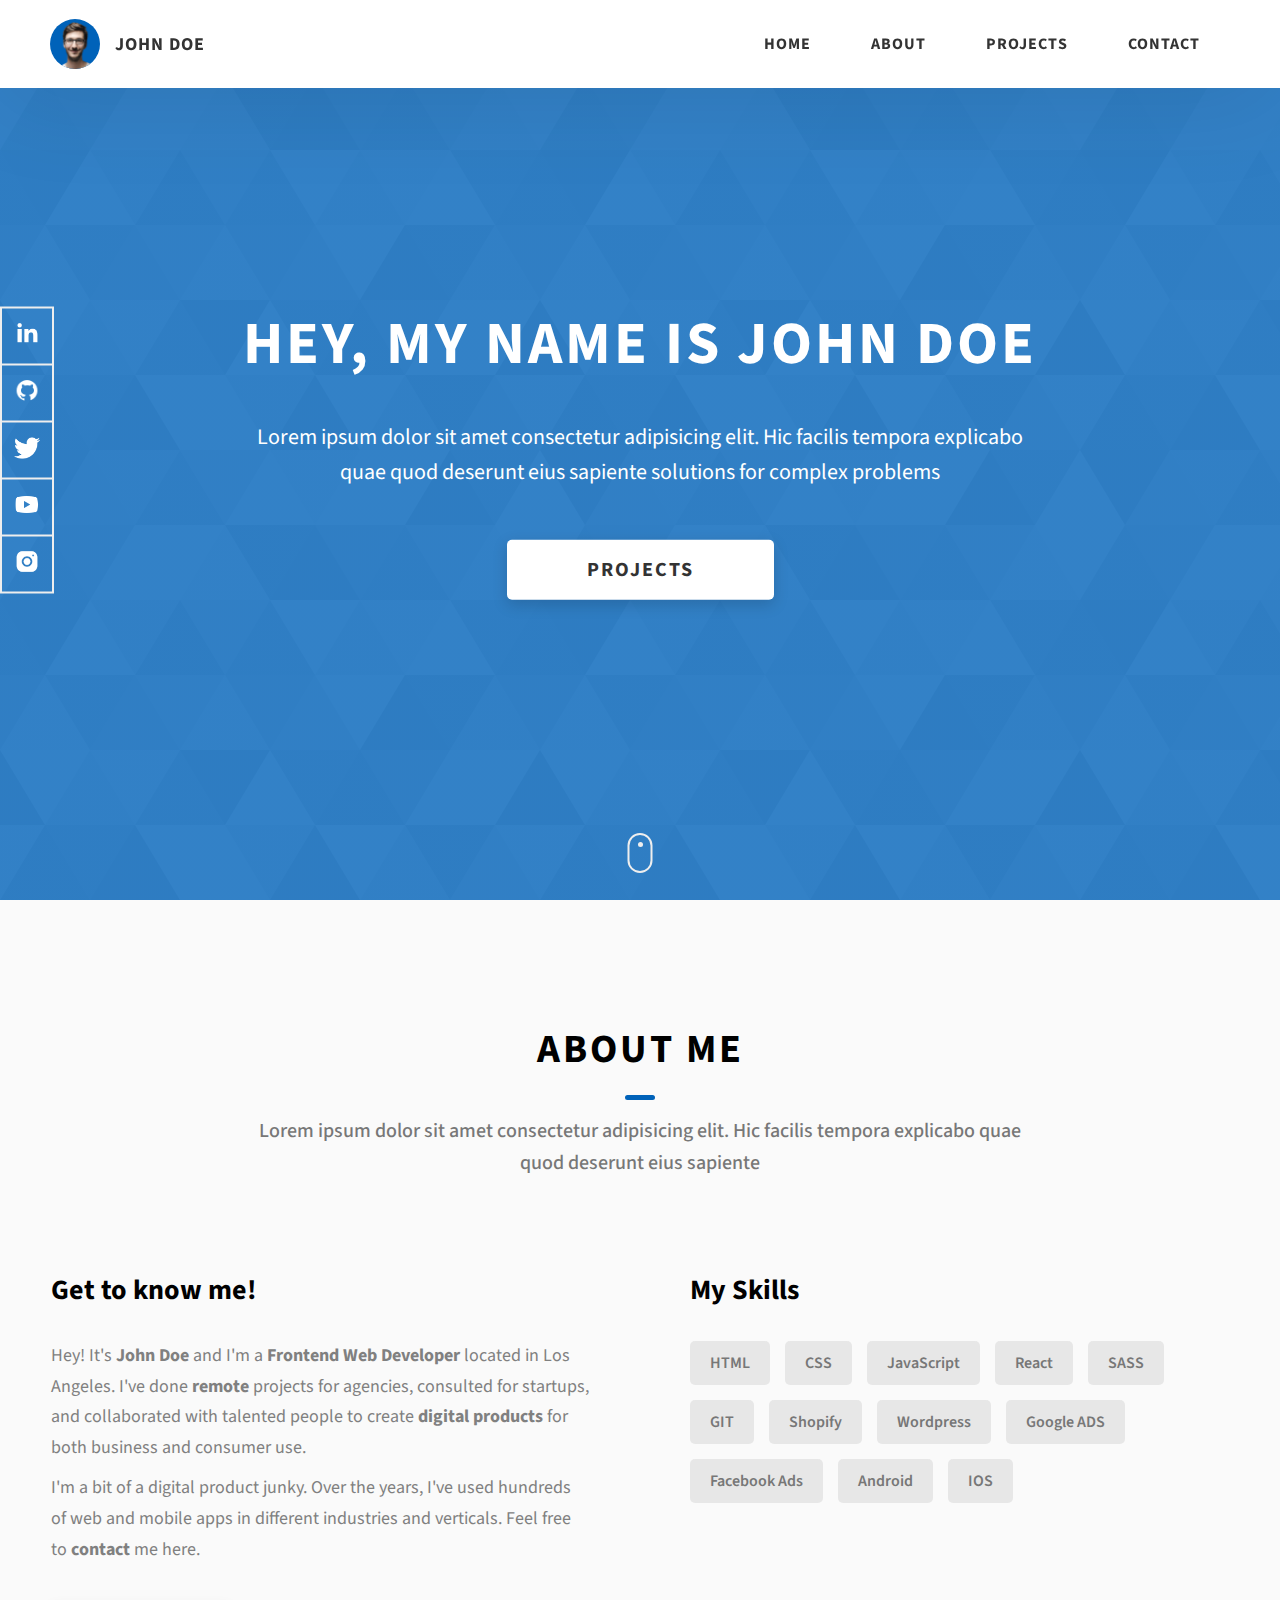
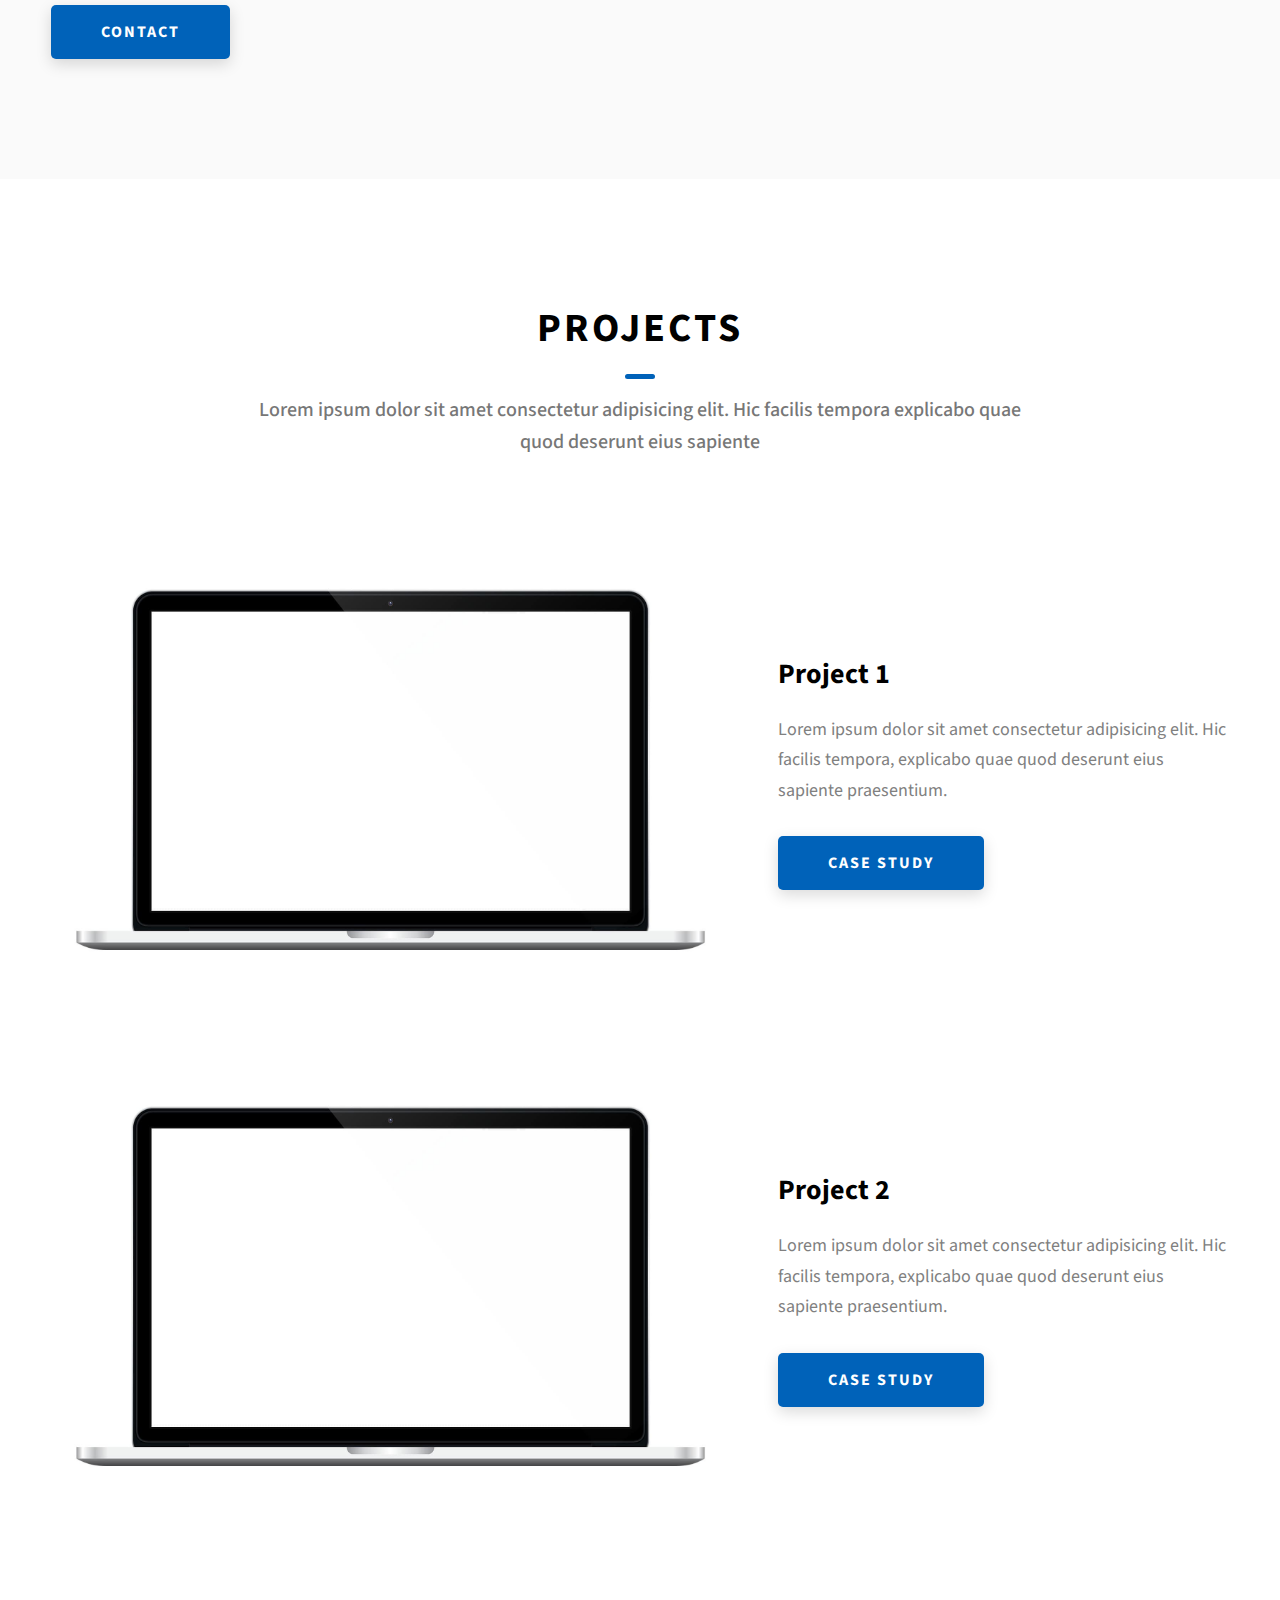
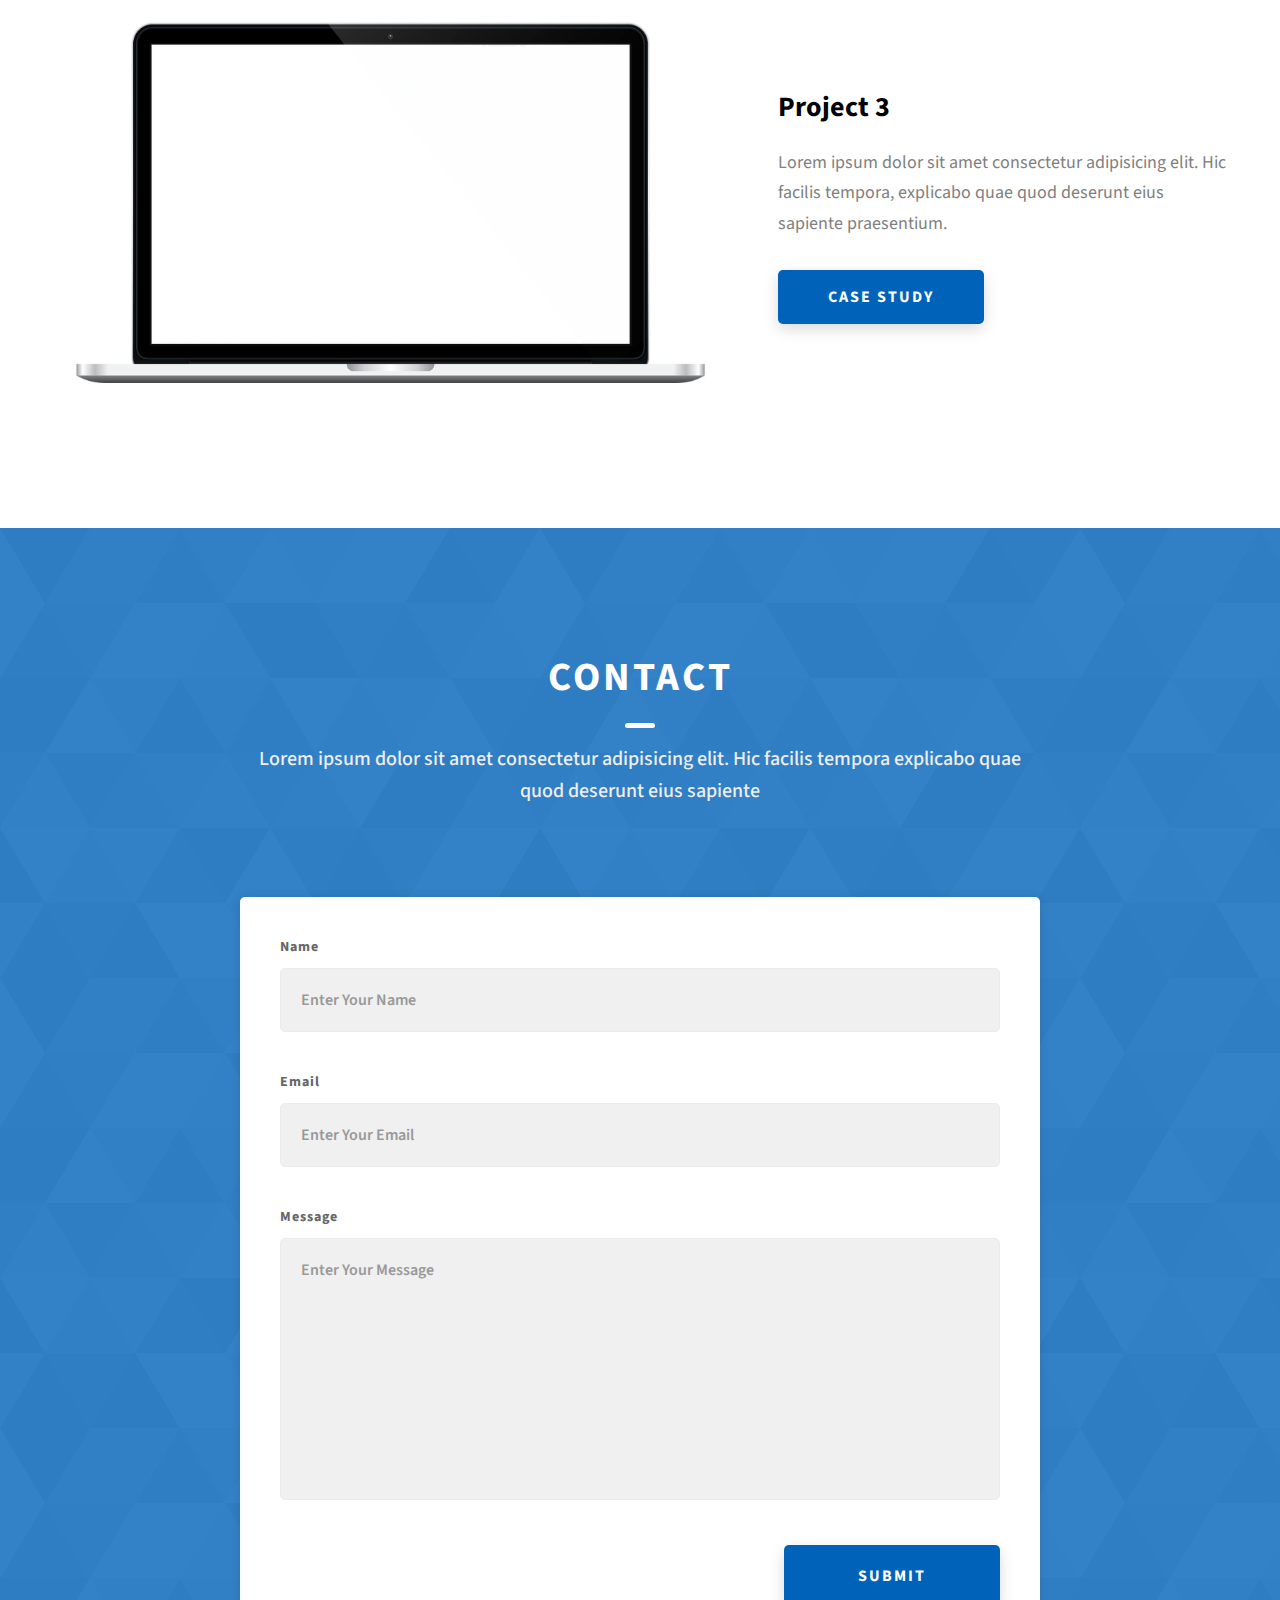
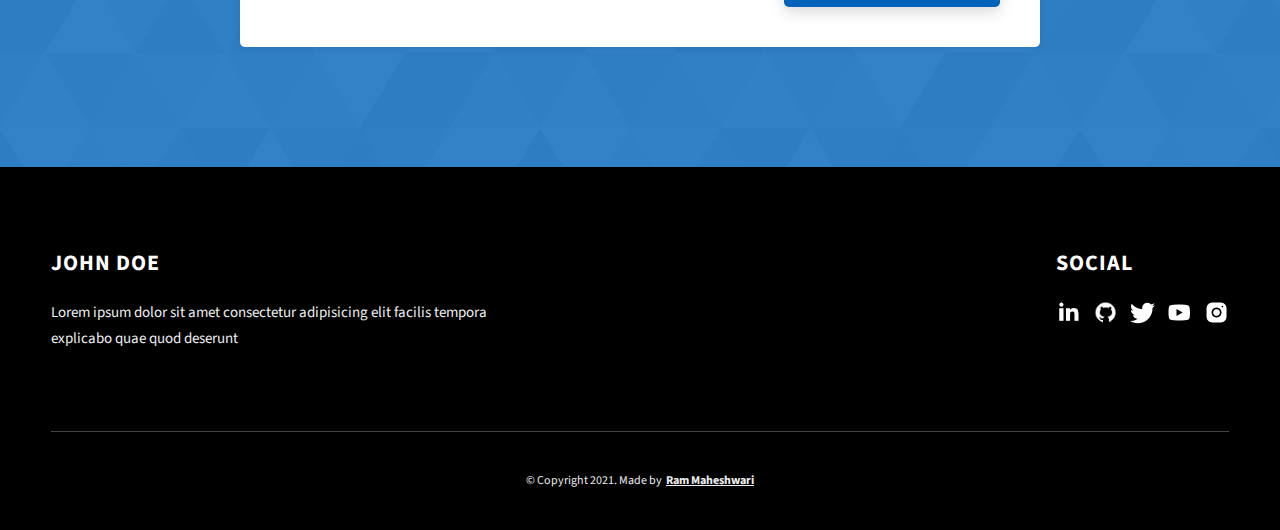
==== index.html @ 6e2fdbe0 "Add files via upload" ====
<!DOCTYPE html>
<html lang="en">
  <head>
    <meta charset="UTF-8" />
    <meta name="viewport" content="width=device-width, initial-scale=1.0" />
    <meta http-equiv="X-UA-Compatible" content="ie=edge" />
    <title>Dopefolio</title>
    <meta name="description" content="Portfolio Template for Developer" />

    <link rel="stylesheet" href="css/style.css" />

    <link rel="preconnect" href="https://fonts.googleapis.com" />
    <link rel="preconnect" href="https://fonts.gstatic.com" crossorigin />
    <link
      href="https://fonts.googleapis.com/css2?family=Source+Sans+Pro:wght@400;600;700;900&display=swap"
      rel="stylesheet"
    />
  </head>
  <body>
    <header class="header">
      <div class="header__content">
        <div class="header__logo-container">
          <div class="header__logo-img-cont">
            <img
              src="./assets/png/john-doe.png"
              alt="Ram Maheshwari Logo Image"
              class="header__logo-img"
            />
          </div>
          <span class="header__logo-sub">John Doe</span>
        </div>
        <div class="header__main">
          <ul class="header__links">
            <li class="header__link-wrapper">
              <a href="./index.html" class="header__link"> Home </a>
            </li>
            <li class="header__link-wrapper">
              <a href="./index.html#about" class="header__link">About </a>
            </li>
            <li class="header__link-wrapper">
              <a href="./index.html#projects" class="header__link">
                Projects
              </a>
            </li>
            <li class="header__link-wrapper">
              <a href="./index.html#contact" class="header__link"> Contact </a>
            </li>
          </ul>
          <div class="header__main-ham-menu-cont">
            <img
              src="./assets/svg/ham-menu.svg"
              alt="hamburger menu"
              class="header__main-ham-menu"
            />
            <img
              src="./assets/svg/ham-menu-close.svg"
              alt="hamburger menu close"
              class="header__main-ham-menu-close d-none"
            />
          </div>
        </div>
      </div>
      <div class="header__sm-menu">
        <div class="header__sm-menu-content">
          <ul class="header__sm-menu-links">
            <li class="header__sm-menu-link">
              <a href="./index.html"> Home </a>
            </li>

            <li class="header__sm-menu-link">
              <a href="./index.html#about"> About </a>
            </li>

            <li class="header__sm-menu-link">
              <a href="./index.html#projects"> Projects </a>
            </li>

            <li class="header__sm-menu-link">
              <a href="./index.html#contact"> Contact </a>
            </li>
          </ul>
        </div>
      </div>
    </header>
    <section class="home-hero">
      <div class="home-hero__content">
        <h1 class="heading-primary">Hey, My name is John Doe</h1>
        <div class="home-hero__info">
          <p class="text-primary">
            Lorem ipsum dolor sit amet consectetur adipisicing elit. Hic facilis
            tempora explicabo quae quod deserunt eius sapiente solutions for
            complex problems
          </p>
        </div>
        <div class="home-hero__cta">
          <a href="./#projects" class="btn btn--bg">Projects</a>
        </div>
      </div>
      <div class="home-hero__socials">
        <div class="home-hero__social">
          <a href="#" class="home-hero__social-icon-link">
            <img
              src="./assets/png/linkedin-ico.png"
              alt="icon"
              class="home-hero__social-icon"
            />
          </a>
        </div>
        <div class="home-hero__social">
          <a href="#" class="home-hero__social-icon-link">
            <img
              src="./assets/png/github-ico.png"
              alt="icon"
              class="home-hero__social-icon"
            />
          </a>
        </div>
        <div class="home-hero__social">
          <a href="#" class="home-hero__social-icon-link">
            <img
              src="./assets/png/twitter-ico.png"
              alt="icon"
              class="home-hero__social-icon"
            />
          </a>
        </div>
        <div class="home-hero__social">
          <a href="#" class="home-hero__social-icon-link">
            <img
              src="./assets/png/yt-ico.png"
              alt="icon"
              class="home-hero__social-icon"
            />
          </a>
        </div>
        <div class="home-hero__social">
          <a
            href="#"
            class="home-hero__social-icon-link home-hero__social-icon-link--bd-none"
          >
            <img
              src="./assets/png/insta-ico.png"
              alt="icon"
              class="home-hero__social-icon"
            />
          </a>
        </div>
      </div>
      <div class="home-hero__mouse-scroll-cont">
        <div class="mouse"></div>
      </div>
    </section>
    <section id="about" class="about sec-pad">
      <div class="main-container">
        <h2 class="heading heading-sec heading-sec__mb-med">
          <span class="heading-sec__main">About Me</span>
          <span class="heading-sec__sub">
            Lorem ipsum dolor sit amet consectetur adipisicing elit. Hic facilis
            tempora explicabo quae quod deserunt eius sapiente
          </span>
        </h2>
        <div class="about__content">
          <div class="about__content-main">
            <h3 class="about__content-title">Get to know me!</h3>
            <div class="about__content-details">
              <p class="about__content-details-para">
                Hey! It's
                <strong>John Doe</strong>
                and I'm a <strong> Frontend Web Developer </strong> located in
                Los Angeles. I've done
                <strong> remote </strong>
                projects for agencies, consulted for startups, and collaborated
                with talented people to create
                <strong>digital products </strong>
                for both business and consumer use.
              </p>
              <p class="about__content-details-para">
                I'm a bit of a digital product junky. Over the years, I've used
                hundreds of web and mobile apps in different industries and
                verticals. Feel free to
                <strong>contact</strong> me here.
              </p>
            </div>
            <a href="./#contact" class="btn btn--med btn--theme dynamicBgClr"
              >Contact</a
            >
          </div>
          <div class="about__content-skills">
            <h3 class="about__content-title">My Skills</h3>
            <div class="skills">
              <div class="skills__skill">HTML</div>
              <div class="skills__skill">CSS</div>
              <div class="skills__skill">JavaScript</div>
              <div class="skills__skill">React</div>
              <div class="skills__skill">SASS</div>
              <div class="skills__skill">GIT</div>
              <div class="skills__skill">Shopify</div>
              <div class="skills__skill">Wordpress</div>
              <div class="skills__skill">Google ADS</div>
              <div class="skills__skill">Facebook Ads</div>
              <div class="skills__skill">Android</div>
              <div class="skills__skill">IOS</div>
            </div>
          </div>
        </div>
      </div>
    </section>
    <section id="projects" class="projects sec-pad">
      <div class="main-container">
        <h2 class="heading heading-sec heading-sec__mb-bg">
          <span class="heading-sec__main">Projects</span>
          <span class="heading-sec__sub">
            Lorem ipsum dolor sit amet consectetur adipisicing elit. Hic facilis
            tempora explicabo quae quod deserunt eius sapiente
          </span>
        </h2>

        <div class="projects__content">
          <div class="projects__row">
            <div class="projects__row-img-cont">
              <img
                src="./assets/jpeg/project-mockup-example.jpeg"
                alt="Software Screenshot"
                class="projects__row-img"
                loading="lazy"
              />
            </div>
            <div class="projects__row-content">
              <h3 class="projects__row-content-title">Project 1</h3>
              <p class="projects__row-content-desc">
                Lorem ipsum dolor sit amet consectetur adipisicing elit. Hic
                facilis tempora, explicabo quae quod deserunt eius sapiente
                praesentium.
              </p>
              <a
                href="./project-1.html"
                class="btn btn--med btn--theme dynamicBgClr"
                target="_blank"
                >Case Study</a
              >
            </div>
          </div>
          <div class="projects__row">
            <div class="projects__row-img-cont">
              <img
                src="./assets/jpeg/project-mockup-example.jpeg"
                alt="Software Screenshot"
                class="projects__row-img"
                loading="lazy"
              />
            </div>
            <div class="projects__row-content">
              <h3 class="projects__row-content-title">Project 2</h3>
              <p class="projects__row-content-desc">
                Lorem ipsum dolor sit amet consectetur adipisicing elit. Hic
                facilis tempora, explicabo quae quod deserunt eius sapiente
                praesentium.
              </p>
              <a
                href="./project-2.html"
                class="btn btn--med btn--theme dynamicBgClr"
                target="_blank"
                >Case Study</a
              >
            </div>
          </div>
          <div class="projects__row">
            <div class="projects__row-img-cont">
              <img
                src="./assets/jpeg/project-mockup-example.jpeg"
                alt="Software Screenshot"
                class="projects__row-img"
                loading="lazy"
              />
            </div>
            <div class="projects__row-content">
              <h3 class="projects__row-content-title">Project 3</h3>
              <p class="projects__row-content-desc">
                Lorem ipsum dolor sit amet consectetur adipisicing elit. Hic
                facilis tempora, explicabo quae quod deserunt eius sapiente
                praesentium.
              </p>
              <a
                href="./project-3.html"
                class="btn btn--med btn--theme dynamicBgClr"
                target="_blank"
                >Case Study</a
              >
            </div>
          </div>
        </div>
      </div>
    </section>
    <section id="contact" class="contact sec-pad dynamicBg">
      <div class="main-container">
        <h2 class="heading heading-sec heading-sec__mb-med">
          <span class="heading-sec__main heading-sec__main--lt">Contact</span>
          <span class="heading-sec__sub heading-sec__sub--lt">
            Lorem ipsum dolor sit amet consectetur adipisicing elit. Hic facilis
            tempora explicabo quae quod deserunt eius sapiente
          </span>
        </h2>
        <div class="contact__form-container">
          <form action="#" class="contact__form">
            <div class="contact__form-field">
              <label class="contact__form-label" for="name">Name</label>
              <input
                required
                placeholder="Enter Your Name"
                type="text"
                class="contact__form-input"
                name="name"
                id="name"
              />
            </div>
            <div class="contact__form-field">
              <label class="contact__form-label" for="email">Email</label>
              <input
                required
                placeholder="Enter Your Email"
                type="text"
                class="contact__form-input"
                name="email"
                id="email"
              />
            </div>
            <div class="contact__form-field">
              <label class="contact__form-label" for="message">Message</label>
              <textarea
                required
                cols="30"
                rows="10"
                class="contact__form-input"
                placeholder="Enter Your Message"
                name="message"
                id="message"
              ></textarea>
            </div>
            <button type="submit" class="btn btn--theme contact__btn">
              Submit
            </button>
          </form>
        </div>
      </div>
    </section>
    <footer class="main-footer">
      <div class="main-container">
        <div class="main-footer__upper">
          <div class="main-footer__row main-footer__row-1">
            <h2 class="heading heading-sm main-footer__heading-sm">
              <span>Social</span>
            </h2>
            <div class="main-footer__social-cont">
              <a target="_blank" rel="noreferrer" href="#">
                <img
                  class="main-footer__icon"
                  src="./assets/png/linkedin-ico.png"
                  alt="icon"
                />
              </a>
              <a target="_blank" rel="noreferrer" href="#">
                <img
                  class="main-footer__icon"
                  src="./assets/png/github-ico.png"
                  alt="icon"
                />
              </a>
              <a target="_blank" rel="noreferrer" href="#">
                <img
                  class="main-footer__icon"
                  src="./assets/png/twitter-ico.png"
                  alt="icon"
                />
              </a>
              <a target="_blank" rel="noreferrer" href="#">
                <img
                  class="main-footer__icon"
                  src="./assets/png/yt-ico.png"
                  alt="icon"
                />
              </a>
              <a target="_blank" rel="noreferrer" href="#">
                <img
                  class="main-footer__icon main-footer__icon--mr-none"
                  src="./assets/png/insta-ico.png"
                  alt="icon"
                />
              </a>
            </div>
          </div>
          <div class="main-footer__row main-footer__row-2">
            <h4 class="heading heading-sm text-lt">John Doe</h4>
            <p class="main-footer__short-desc">
              Lorem ipsum dolor sit amet consectetur adipisicing elit facilis
              tempora explicabo quae quod deserunt
            </p>
          </div>
        </div>

        <!-- If you give me some credit or shoutout here by linking to my website, then it will be a big thing for me and will help me a lot :) -->
        <div class="main-footer__lower">
          &copy; Copyright 2021. Made by
          <a rel="noreferrer" target="_blank" href="https://rammaheshwari.com"
            >Ram Maheshwari</a
          >
        </div>
      </div>
    </footer>

    <script src="./index.js"></script>
  </body>
</html>
---- css/style.css ----
/*
0 - 600px:      Phone
600 - 900px:    Tablet portrait
900 - 1200px:   Tablet landscape
[1200 - 1800] is where our normal styles apply
1800px + :      Big desktop
$breakpoint arguement choices:
- phone
- tab-port
- tab-land
- big-desktop

Inside media queries 1em is always 16px i.e 1em = 16px at every screen size only inside media queries
*/
*,
*::after,
*::before {
  margin: 0;
  padding: 0;
  box-sizing: inherit;
  font-family: inherit; }

html {
  font-size: 62.5%;
  scroll-behavior: smooth; }
  @media only screen and (max-width: 75em) {
    html {
      font-size: 59%; } }
  @media only screen and (max-width: 56.25em) {
    html {
      font-size: 56%; } }
  @media only screen and (min-width: 112.5em) {
    html {
      font-size: 65%; } }

body {
  box-sizing: border-box;
  position: relative;
  line-height: 1.5;
  font-family: sans-serif;
  overflow-x: hidden;
  overflow-y: scroll;
  font-family: 'Source Sans Pro', sans-serif; }

a {
  text-decoration: none;
  color: inherit; }

li {
  list-style: none; }

input:focus,
button:focus,
a:focus,
textarea:focus {
  outline: none; }

button {
  border: none;
  cursor: pointer; }

textarea {
  resize: none; }

.heading-primary {
  font-size: 6rem;
  text-transform: uppercase;
  letter-spacing: 3px;
  text-align: center; }
  @media only screen and (max-width: 37.5em) {
    .heading-primary {
      font-size: 4.5rem; } }

.heading-sec__mb-bg {
  margin-bottom: 11rem; }
  @media only screen and (max-width: 56.25em) {
    .heading-sec__mb-bg {
      margin-bottom: 8rem; } }

.heading-sec__mb-med {
  margin-bottom: 9rem; }
  @media only screen and (max-width: 56.25em) {
    .heading-sec__mb-med {
      margin-bottom: 8rem; } }

.heading-sec__main {
  display: block;
  font-size: 4rem;
  text-transform: uppercase;
  letter-spacing: 1px;
  letter-spacing: 3px;
  text-align: center;
  margin-bottom: 3.5rem;
  position: relative; }
  .heading-sec__main--lt {
    color: #fff; }
    .heading-sec__main--lt::after {
      content: '';
      background: #fff !important; }
  .heading-sec__main::after {
    content: '';
    position: absolute;
    top: calc(100% + 1.5rem);
    height: 5px;
    width: 3rem;
    background: #0062b9;
    left: 50%;
    transform: translateX(-50%);
    border-radius: 5px; }
    @media only screen and (max-width: 37.5em) {
      .heading-sec__main::after {
        top: calc(100% + 1.2rem); } }

.heading-sec__sub {
  display: block;
  text-align: center;
  color: #777;
  font-size: 2rem;
  font-weight: 500;
  max-width: 80rem;
  margin: auto;
  line-height: 1.6; }
  @media only screen and (max-width: 37.5em) {
    .heading-sec__sub {
      font-size: 1.8rem; } }
  .heading-sec__sub--lt {
    color: #eee; }

.heading-sm {
  font-size: 2.2rem;
  text-transform: uppercase;
  letter-spacing: 1px; }

.main-container {
  max-width: 120rem;
  margin: auto;
  width: 92%; }

.btn {
  background: #fff;
  color: #333;
  text-transform: uppercase;
  letter-spacing: 2px;
  display: inline-block;
  font-weight: 700;
  border-radius: 5px;
  box-shadow: 0 5px 15px 0 rgba(0, 0, 0, 0.15);
  transition: transform .3s; }
  .btn:hover {
    transform: translateY(-3px); }
  .btn--bg {
    padding: 1.5rem 8rem;
    font-size: 2rem; }
  .btn--med {
    padding: 1.5rem 5rem;
    font-size: 1.6rem; }
  .btn--theme {
    background: #0062b9;
    color: #fff; }
  .btn--theme-inv {
    color: #0062b9;
    background: #fff;
    border: 2px solid #0062b9;
    box-shadow: none;
    padding: calc(1.5rem - 2px) calc(5rem - 2px); }

.sec-pad {
  padding: 12rem 0; }
  @media only screen and (max-width: 56.25em) {
    .sec-pad {
      padding: 8rem 0; } }

.text-primary {
  color: #fff;
  font-size: 2.2rem;
  text-align: center;
  width: 100%;
  line-height: 1.6; }
  @media only screen and (max-width: 37.5em) {
    .text-primary {
      font-size: 2rem; } }

.d-none {
  display: none; }

.home-hero {
  color: #fff;
  background: linear-gradient(to right, rgba(0, 98, 185, 0.8), rgba(0, 98, 185, 0.8)), url(../../assets/svg/common-bg.svg);
  background-position: center;
  height: 100vh;
  min-height: 80rem;
  max-height: 120rem;
  position: relative; }
  @media only screen and (max-width: 37.5em) {
    .home-hero {
      height: unset;
      min-height: unset; } }
  .home-hero__socials {
    position: absolute;
    top: 50%;
    border: 2px solid #eee;
    border-left: 2px solid #eee;
    transform: translateY(-50%); }
    @media only screen and (max-width: 56.25em) {
      .home-hero__socials {
        display: none; } }
  .home-hero__mouse-scroll-cont {
    position: absolute;
    bottom: 3%;
    left: 50%;
    transform: translateX(-50%); }
    @media only screen and (max-width: 37.5em) {
      .home-hero__mouse-scroll-cont {
        display: none; } }
  .home-hero__social {
    width: 5rem; }
  .home-hero__social-icon-link {
    width: 100%;
    display: block;
    padding: 1.2rem;
    border-bottom: 2px solid #eee;
    transition: background .3s; }
    .home-hero__social-icon-link:hover {
      background: rgba(255, 255, 255, 0.1); }
    .home-hero__social-icon-link--bd-none {
      border-bottom: 0; }
  .home-hero__social-icon {
    width: 100%; }
  .home-hero__content {
    position: absolute;
    top: 50%;
    left: 50%;
    transform: translate(-50%, -50%);
    max-width: 90rem;
    width: 92%; }
    @media only screen and (max-width: 37.5em) {
      .home-hero__content {
        padding: 19rem 0 13rem 0;
        margin: auto;
        position: static;
        transform: translate(0, 0); } }
  .home-hero__info {
    margin: 3rem auto 0 auto;
    max-width: 80rem; }
  .home-hero__cta {
    margin-top: 5rem;
    text-align: center; }

.about {
  background: #fafafa; }
  .about__content {
    display: grid;
    grid-template-columns: 1fr 1fr;
    grid-gap: 10rem; }
    @media only screen and (max-width: 56.25em) {
      .about__content {
        grid-template-columns: 1fr;
        grid-gap: 8rem; } }
    .about__content-title {
      font-weight: 700;
      font-size: 2.8rem;
      margin-bottom: 3rem; }
      @media only screen and (max-width: 37.5em) {
        .about__content-title {
          font-size: 2.4rem; } }
    .about__content-details-para {
      font-size: 1.8rem;
      color: grey;
      max-width: 60rem;
      line-height: 1.7;
      margin-bottom: 1rem; }
      .about__content-details-para--hl {
        font-weight: 700;
        margin: 0 3px; }
      .about__content-details-para:last-child {
        margin-bottom: 4rem; }

.projects__row {
  display: grid;
  grid-template-columns: 1.5fr 1fr;
  grid-gap: 5rem;
  margin-bottom: 11rem; }
  @media only screen and (max-width: 56.25em) {
    .projects__row {
      grid-template-columns: 1fr;
      grid-gap: 2rem;
      margin-bottom: 8rem; } }
  @media only screen and (max-width: 56.25em) {
    .projects__row {
      text-align: center; } }
  .projects__row:last-child {
    margin-bottom: 0; }
  .projects__row-img-cont {
    overflow: hidden; }
  .projects__row-img {
    width: 100%;
    display: block;
    object-fit: cover; }
  .projects__row-content {
    padding: 2rem 0;
    display: flex;
    justify-content: center;
    flex-direction: column;
    align-items: flex-start; }
    @media only screen and (max-width: 56.25em) {
      .projects__row-content {
        align-items: center; } }
    .projects__row-content-title {
      font-weight: 700;
      font-size: 2.8rem;
      margin-bottom: 2rem; }
      @media only screen and (max-width: 37.5em) {
        .projects__row-content-title {
          font-size: 2.4rem; } }
    .projects__row-content-desc {
      font-size: 1.8rem;
      color: grey;
      max-width: 60rem;
      line-height: 1.7;
      margin-bottom: 3rem; }
      @media only screen and (max-width: 37.5em) {
        .projects__row-content-desc {
          font-size: 1.7rem; } }

.contact {
  background: linear-gradient(to right, rgba(0, 98, 185, 0.8), rgba(0, 98, 185, 0.8)), url(../../assets/svg/common-bg.svg);
  background-size: cover;
  background-position: center; }
  .contact__form-container {
    box-shadow: 0 0 10px rgba(0, 0, 0, 0.1);
    background: white;
    padding: 4rem;
    margin-top: 6rem;
    max-width: 80rem;
    text-align: right;
    width: 95%;
    border-radius: 5px;
    margin: 5rem auto 0 auto; }
    @media only screen and (max-width: 37.5em) {
      .contact__form-container {
        padding: 3rem; } }
  .contact__form-field {
    margin-bottom: 4rem; }
    @media only screen and (max-width: 37.5em) {
      .contact__form-field {
        margin-bottom: 3rem; } }
  .contact__form-label {
    color: #666;
    font-size: 1.4rem;
    letter-spacing: 1px;
    font-weight: 700;
    margin-bottom: 1rem;
    display: block;
    text-align: left; }
  .contact__form-input {
    color: #333;
    padding: 2rem;
    width: 100%;
    border: 1px solid #ebebeb;
    font-size: 1.6rem;
    letter-spacing: 0px;
    background: #f0f0f0;
    border-radius: 5px;
    font-weight: 600;
    /* Code for Modern Browsers */
    /* Code for WebKit, Blink, Edge */
    /* Code for Internet Explorer 10-11 */
    /* Code for Microsoft Edge */
    /* Code for Mozilla Firefox 4 to 18 */
    /* Code for Mozilla Firefox 19+ */ }
    .contact__form-input::placeholder {
      color: #999;
      font-weight: 600;
      font-size: 1.6rem; }
    .contact__form-input::-webkit-input-placeholder {
      color: #999;
      font-weight: 600;
      font-size: 1.6rem; }
    .contact__form-input:-ms-input-placeholder {
      color: #999;
      font-weight: 600;
      font-size: 1.6rem; }
    .contact__form-input::-ms-input-placeholder {
      color: #999;
      font-weight: 600;
      font-size: 1.6rem; }
    .contact__form-input:-moz-placeholder {
      opacity: 1;
      color: #999;
      font-weight: 600;
      font-size: 1.6rem; }
    .contact__form-input::-moz-placeholder {
      opacity: 1;
      color: #999;
      font-weight: 600;
      font-size: 1.6rem; }
  .contact__btn {
    width: 30%;
    padding: 2rem 4rem;
    font-size: 1.6rem; }
    @media only screen and (max-width: 37.5em) {
      .contact__btn {
        width: 100%; } }

.project-cs-hero {
  color: #fff;
  background: linear-gradient(to right, rgba(0, 98, 185, 0.8), rgba(0, 98, 185, 0.8)), url(../../assets/svg/common-bg.svg);
  background-size: cover;
  background-position: center;
  position: relative; }
  @media only screen and (max-width: 37.5em) {
    .project-cs-hero {
      height: unset;
      min-height: unset; } }
  .project-cs-hero__content {
    padding: 25rem 0 17rem 0;
    max-width: 90rem;
    width: 92%;
    margin: auto; }
    @media only screen and (max-width: 37.5em) {
      .project-cs-hero__content {
        padding: 19rem 0 13rem 0;
        margin: auto;
        position: static;
        transform: translate(0, 0); } }
  .project-cs-hero__info {
    margin: 3rem auto 0 auto;
    max-width: 80rem; }
  .project-cs-hero__cta {
    margin-top: 5rem;
    text-align: center; }

.project-details__content {
  padding: 8rem 0;
  max-width: 90rem;
  margin: auto; }
  .project-details__content-title {
    font-weight: 700;
    font-size: 2.8rem;
    margin-bottom: 3rem; }
    @media only screen and (max-width: 37.5em) {
      .project-details__content-title {
        font-size: 2.4rem; } }

.project-details__showcase-img-cont {
  width: 100%;
  margin-bottom: 6rem; }

.project-details__showcase-img {
  width: 100%; }

.project-details__content-main {
  width: 100%;
  max-width: 70rem;
  margin: auto; }

.project-details__desc {
  margin: 0 0 7rem 0; }
  .project-details__desc-para {
    font-size: 1.8rem;
    line-height: 1.7;
    color: grey;
    margin-bottom: 2rem; }

.project-details__tools-used {
  margin: 0 0 7rem 0; }
  .project-details__tools-used-list {
    display: flex;
    flex-wrap: wrap; }
  .project-details__tools-used-item {
    padding: 1rem 2rem;
    margin-bottom: 1.5rem;
    margin-right: 1.5rem;
    font-size: 1.6rem;
    background: rgba(153, 153, 153, 0.2);
    border-radius: 5px;
    font-weight: 600;
    color: #777; }

.project-details__links {
  margin: 0 0; }
  .project-details__links-btn {
    margin-right: 2rem; }
    @media only screen and (max-width: 37.5em) {
      .project-details__links-btn {
        margin-right: 0;
        width: 70%;
        margin-bottom: 2rem;
        text-align: center; } }
    .project-details__links-btn:last-child {
      margin: 0; }
      @media only screen and (max-width: 37.5em) {
        .project-details__links-btn:last-child {
          margin: 0; } }

.header {
  position: fixed;
  width: 100%;
  z-index: 1000;
  background: #000;
  background: #fff;
  box-shadow: 0 10px 100px rgba(0, 0, 0, 0.1); }
  .header__content {
    display: flex;
    align-items: center;
    justify-content: space-between;
    padding: 1rem 5rem; }
    @media only screen and (max-width: 56.25em) {
      .header__content {
        padding: 0 2rem; } }
  .header__logo-container {
    display: flex;
    align-items: center;
    cursor: pointer;
    color: #333;
    transition: color .3s; }
    .header__logo-container:hover {
      color: #0062b9; }
  .header__logo-img-cont {
    width: 5rem;
    height: 5rem;
    border-radius: 50px;
    overflow: hidden;
    margin-right: 1.5rem;
    background: #0062b9; }
    @media only screen and (max-width: 56.25em) {
      .header__logo-img-cont {
        width: 4.5rem;
        height: 4.5rem;
        margin-right: 1.2rem; } }
  .header__logo-img {
    width: 100%;
    height: 100%;
    object-fit: cover;
    object-position: center;
    display: block; }
  .header__logo-sub {
    font-size: 1.8rem;
    text-transform: uppercase;
    font-weight: 700;
    letter-spacing: 1px; }
  .header__links {
    display: flex; }
    @media only screen and (max-width: 37.5em) {
      .header__links {
        display: none; } }
  .header__link {
    padding: 2.2rem 3rem;
    display: inline-block;
    font-size: 1.6rem;
    color: #333;
    text-transform: uppercase;
    letter-spacing: 1px;
    font-weight: 700;
    transition: color .3s; }
    .header__link:hover {
      color: #0062b9; }
    @media only screen and (max-width: 56.25em) {
      .header__link {
        padding: 3rem 1.8rem;
        font-size: 1.5rem; } }
  .header__main-ham-menu-cont {
    display: none;
    width: 3rem;
    padding: 2.2rem 0; }
    @media only screen and (max-width: 37.5em) {
      .header__main-ham-menu-cont {
        display: block; } }
  .header__main-ham-menu {
    width: 100%; }
  .header__main-ham-menu-close {
    width: 100%; }
  .header__sm-menu {
    background: #fff;
    position: absolute;
    width: 100%;
    top: 100%;
    visibility: hidden;
    opacity: 0;
    transition: all .3s;
    box-shadow: 0px 5px 5px 0px rgba(0, 0, 0, 0.1);
    -webkit-box-shadow: 0px 5px 5px 0px rgba(0, 0, 0, 0.1);
    -moz-box-shadow: 0px 5px 5px 0px rgba(0, 0, 0, 0.1); }
    .header__sm-menu--active {
      visibility: hidden;
      opacity: 0; }
      @media only screen and (max-width: 37.5em) {
        .header__sm-menu--active {
          visibility: visible;
          opacity: 1; } }
  .header__sm-menu-link a {
    display: block;
    text-decoration: none;
    padding: 2.5rem 3rem;
    font-size: 1.6rem;
    color: #333;
    text-align: right;
    border-bottom: 1px solid #eee;
    font-weight: 700;
    text-transform: uppercase;
    letter-spacing: 2px;
    transition: color .3s; }
    .header__sm-menu-link a:hover {
      color: #0062b9; }
  .header__sm-menu-link:first-child a {
    border-top: 1px solid #eee; }
  .header__sm-menu-link-last {
    border-bottom: 0; }

.main-footer {
  background: #000;
  color: #fff; }
  .main-footer__upper {
    display: flex;
    justify-content: space-between;
    padding: 8rem 0; }
    @media only screen and (max-width: 56.25em) {
      .main-footer__upper {
        padding: 6rem 0; } }
    @media only screen and (max-width: 37.5em) {
      .main-footer__upper {
        display: block; } }
  .main-footer__row-1 {
    order: 2; }
    @media only screen and (max-width: 56.25em) {
      .main-footer__row-1 {
        margin-bottom: 5rem; } }
  .main-footer__row-2 {
    width: 40%;
    order: 1;
    max-width: 50rem; }
    @media only screen and (max-width: 56.25em) {
      .main-footer__row-2 {
        width: 100%; } }
  .main-footer__short-desc {
    margin-top: 2rem;
    color: #eee;
    font-size: 1.5rem;
    line-height: 1.7; }
  .main-footer__social-cont {
    margin-top: 2rem; }
  .main-footer__icon {
    margin-right: 1rem;
    width: 2.5rem; }
    .main-footer__icon--mr-none {
      margin-right: 0; }
  .main-footer__lower {
    padding: 4rem 0;
    border-top: 1px solid #444;
    color: #eee;
    font-size: 1.2rem;
    text-align: left;
    text-align: center; }
    .main-footer__lower a {
      text-decoration: underline;
      font-weight: bold;
      margin-left: 2px; }
    @media only screen and (max-width: 56.25em) {
      .main-footer__lower {
        padding: 3.5rem 0; } }

.skills {
  display: flex;
  flex-wrap: wrap; }
  .skills__skill {
    padding: 1rem 2rem;
    margin-bottom: 1.5rem;
    margin-right: 1.5rem;
    font-size: 1.6rem;
    background: rgba(153, 153, 153, 0.2);
    border-radius: 5px;
    font-weight: 600;
    color: #777; }

.mouse {
  width: 25px;
  height: 40px;
  border: 2px solid #eee;
  border-radius: 60px;
  position: relative;
  overflow: hidden; }
  .mouse::before {
    content: '';
    width: 5px;
    height: 5px;
    position: absolute;
    top: 7px;
    left: 50%;
    transform: translateX(-50%);
    background-color: #eee;
    border-radius: 50%;
    opacity: 1;
    animation: wheel 1.3s infinite;
    -webkit-animation: wheel 1.3s infinite; }

@keyframes wheel {
  to {
    opacity: 0;
    top: 27px; } }

@-webkit-keyframes wheel {
  to {
    opacity: 0;
    top: 27px; } }
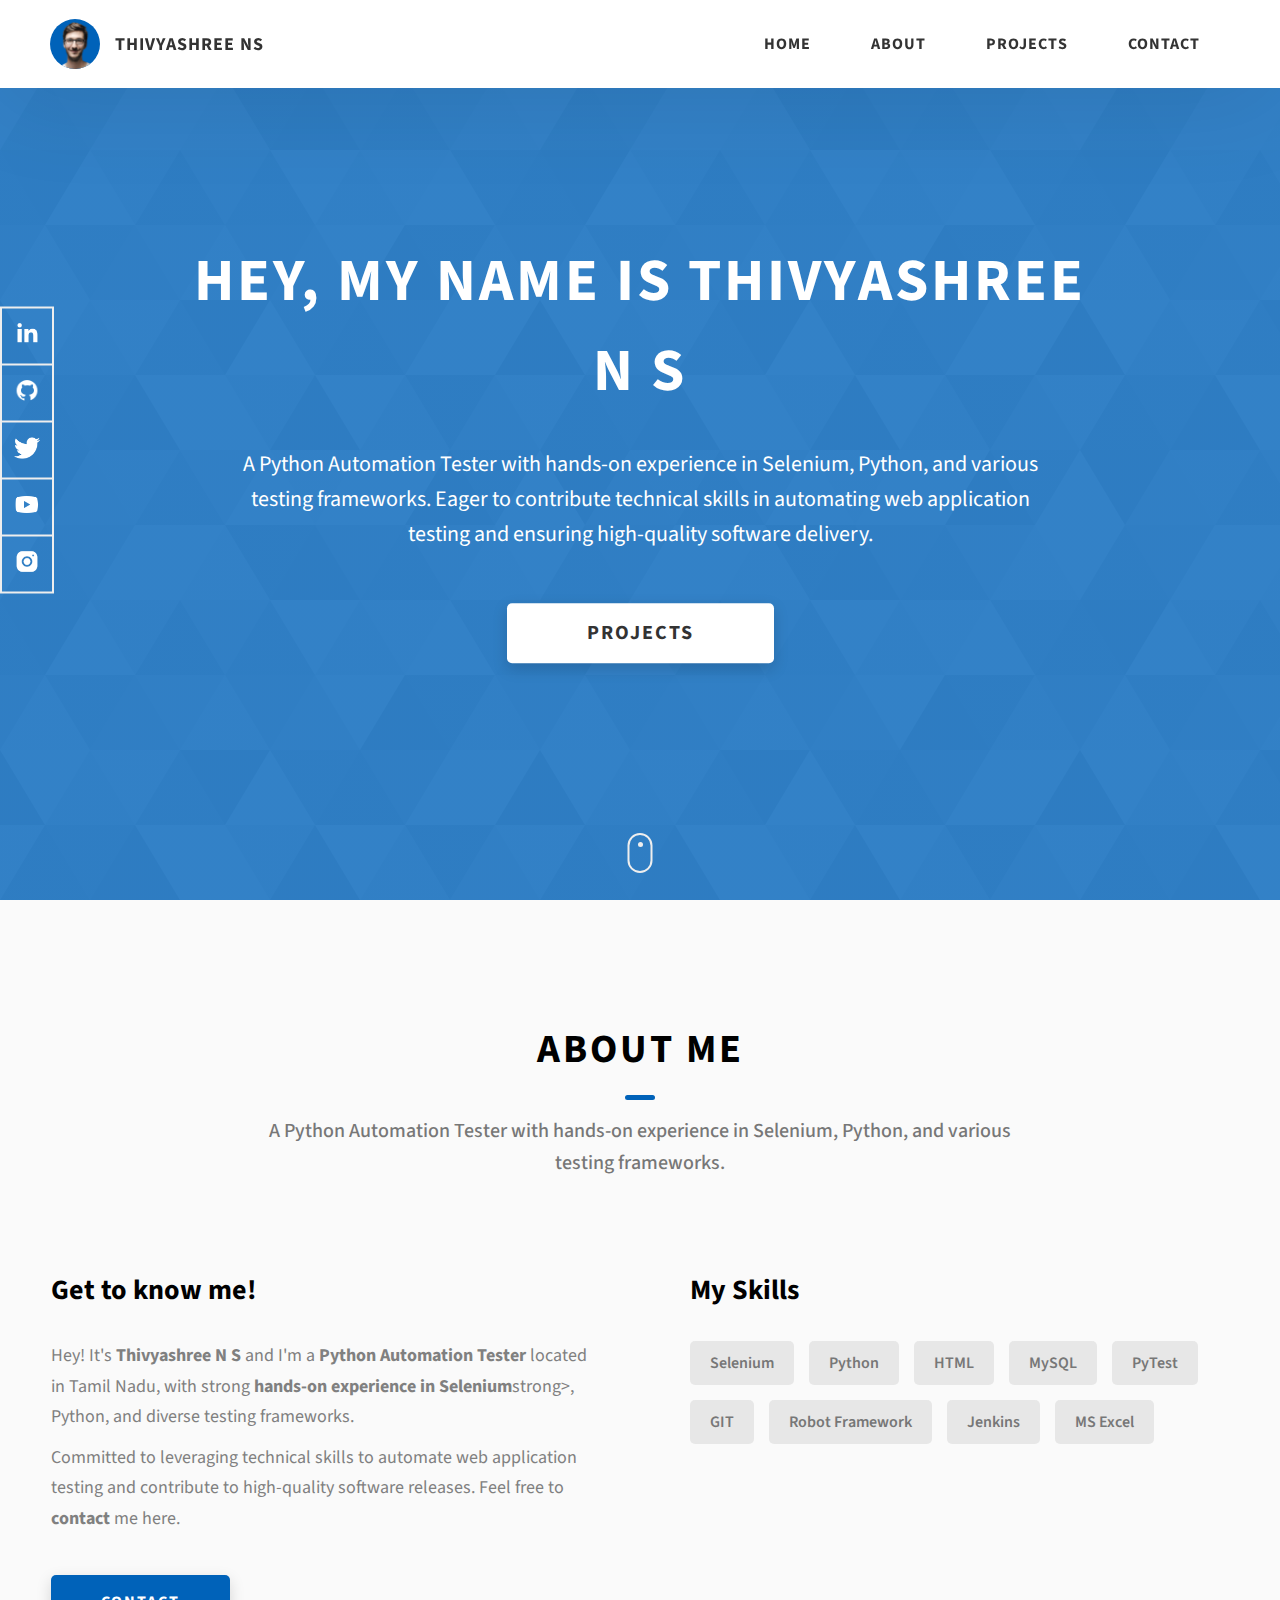
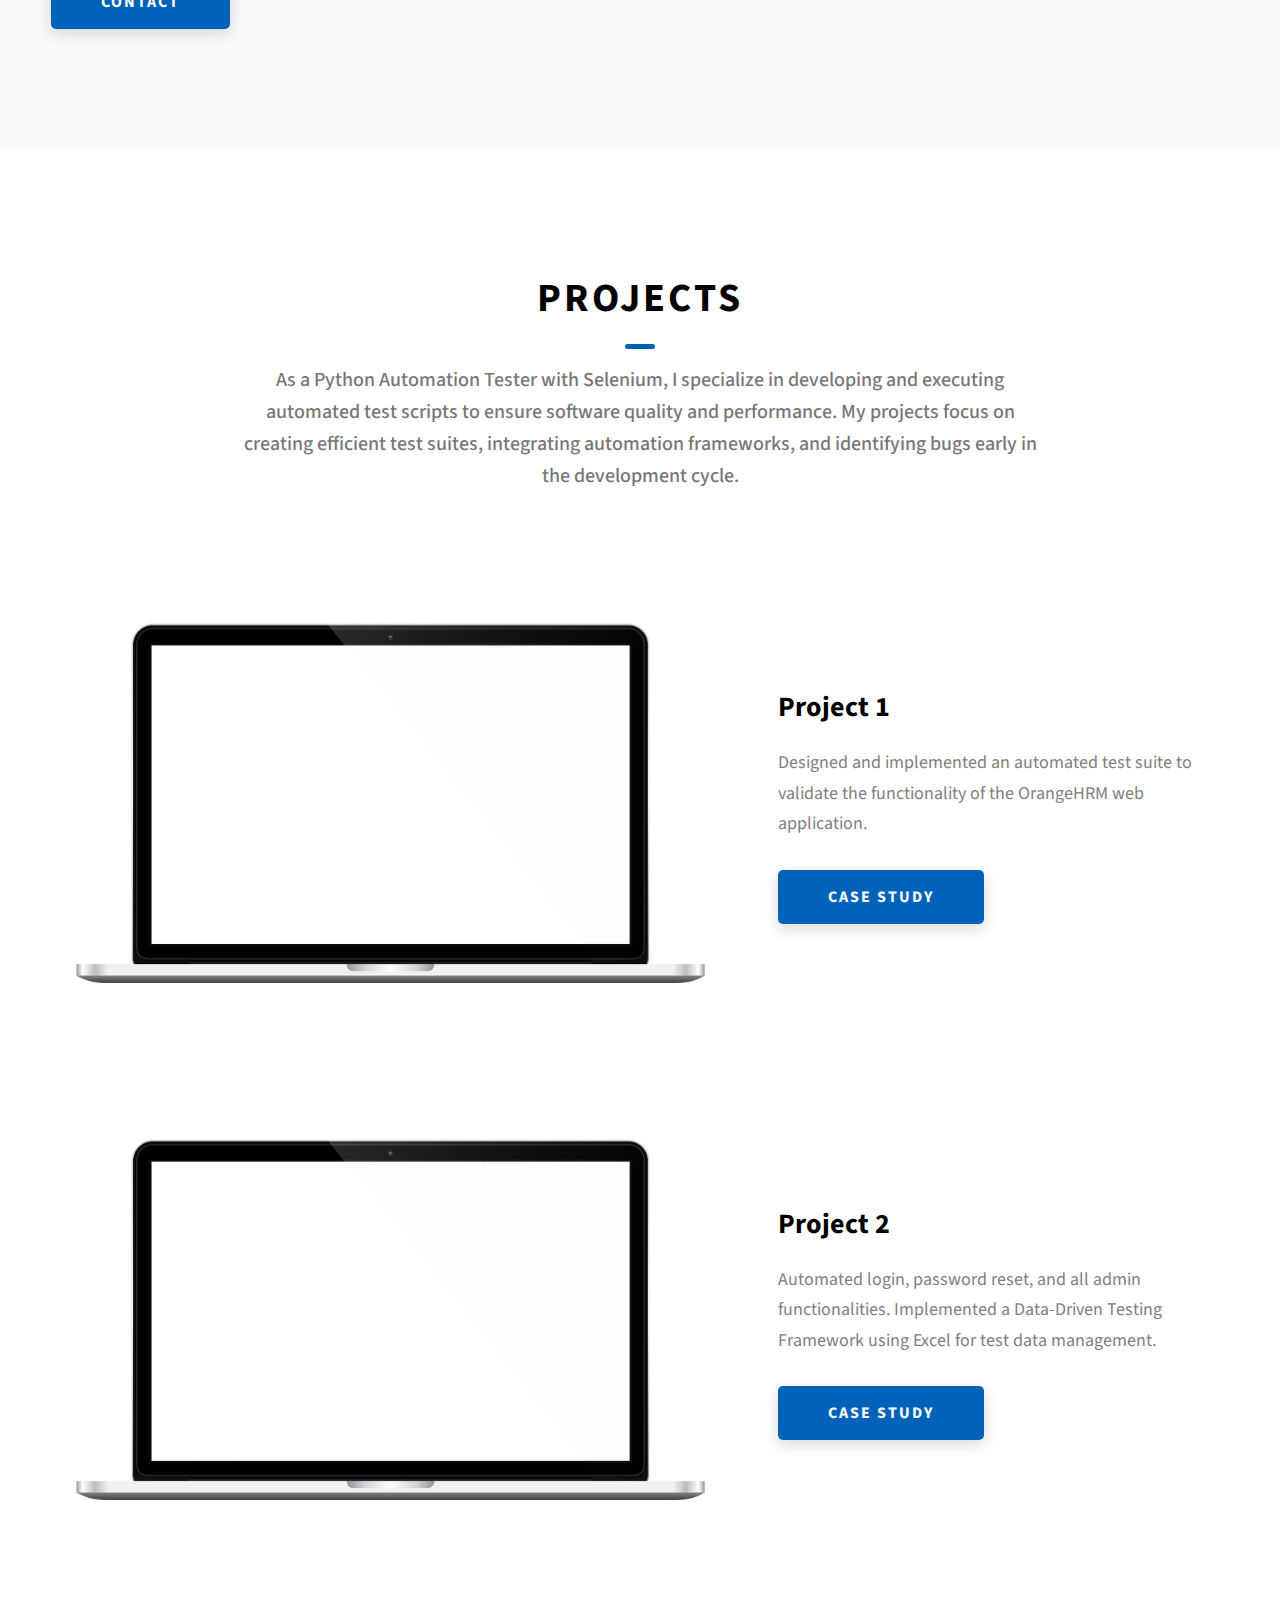
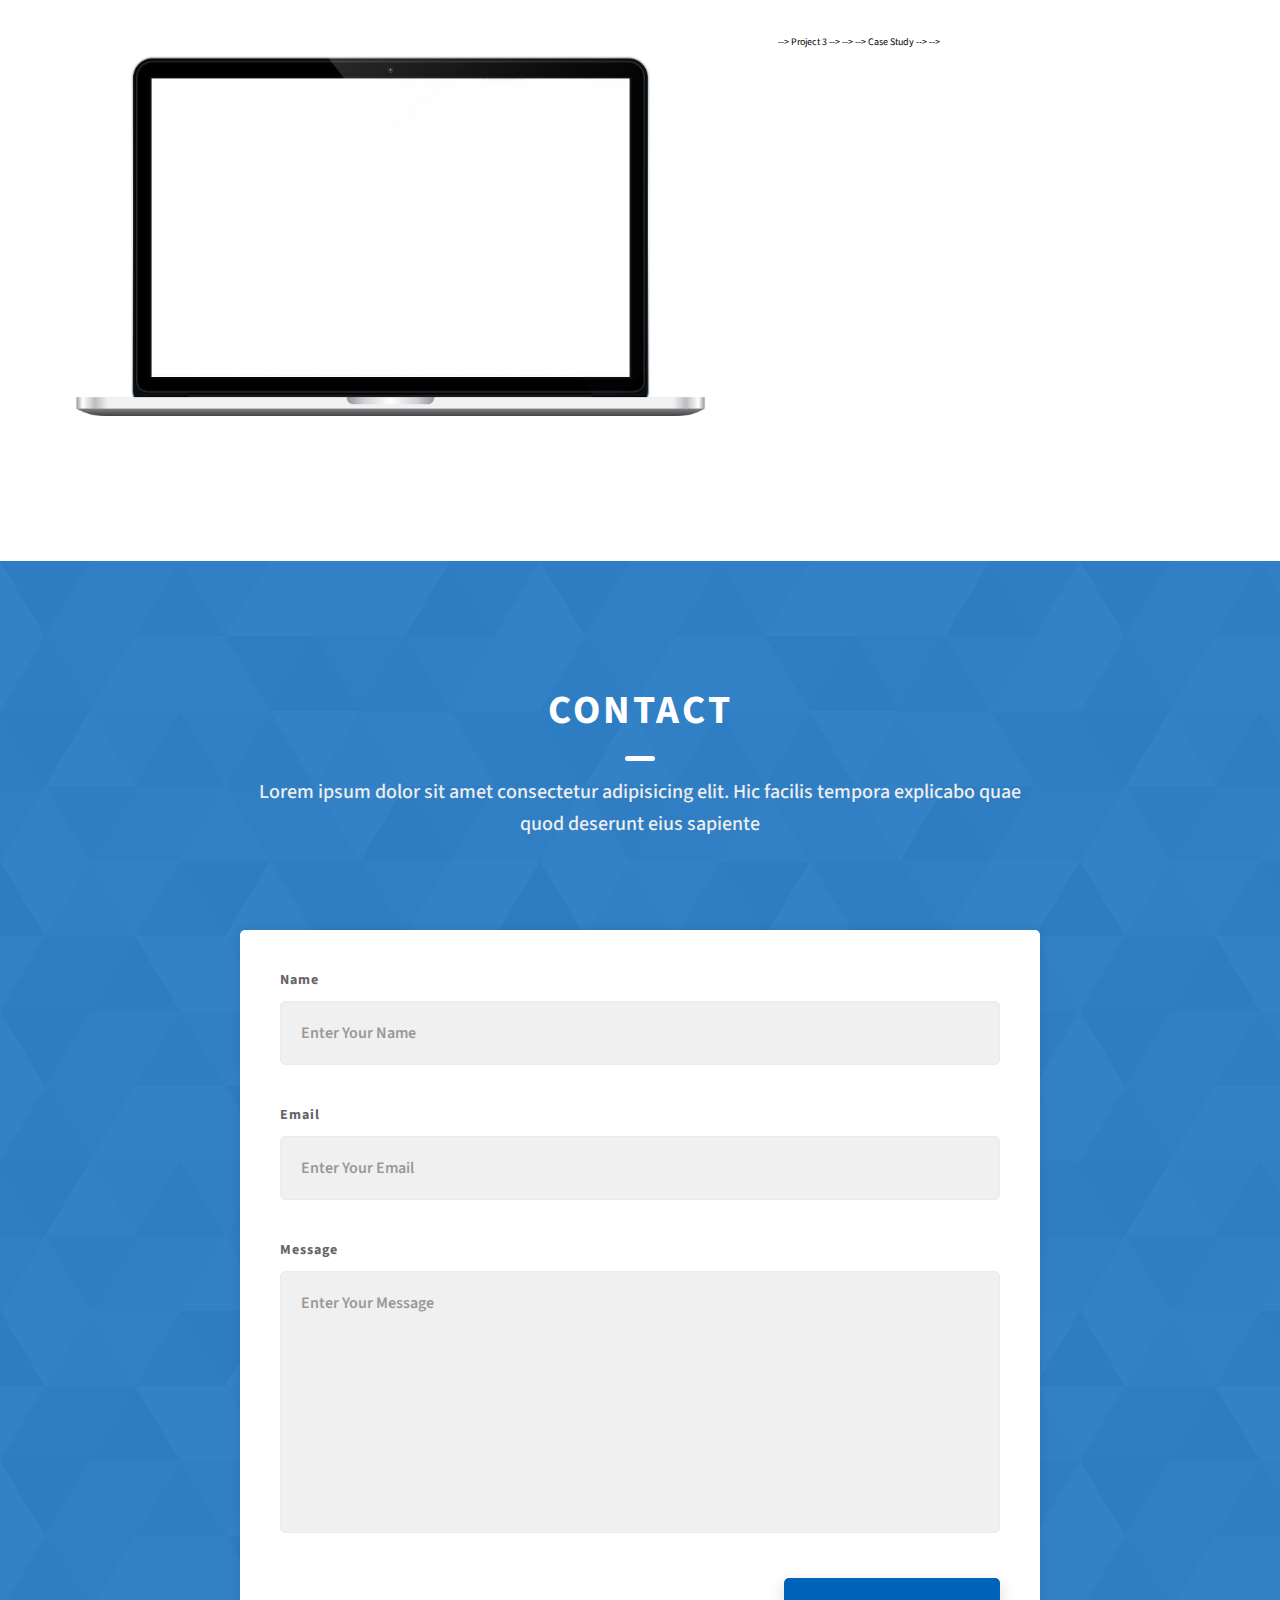
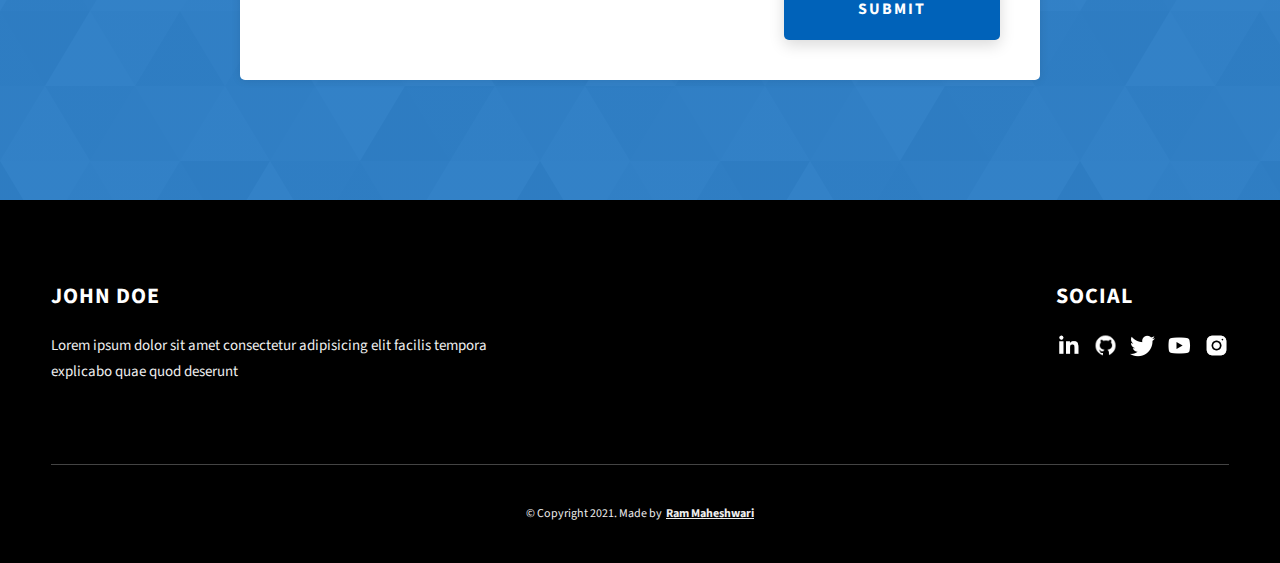
==== commit d0256fe5: "Update index.html" ====
--- a/index.html
+++ b/index.html
@@ -4,8 +4,8 @@
     <meta charset="UTF-8" />
     <meta name="viewport" content="width=device-width, initial-scale=1.0" />
     <meta http-equiv="X-UA-Compatible" content="ie=edge" />
-    <title>Dopefolio</title>
-    <meta name="description" content="Portfolio Template for Developer" />
+    <title>Portfolio</title>
+    <meta name="description" content="ThivyashreeNS Portfolio" />
 
     <link rel="stylesheet" href="css/style.css" />
 
@@ -27,7 +27,7 @@
               class="header__logo-img"
             />
           </div>
-          <span class="header__logo-sub">John Doe</span>
+          <span class="header__logo-sub">Thivyashree NS</span>
         </div>
         <div class="header__main">
           <ul class="header__links">
@@ -84,12 +84,12 @@
     </header>
     <section class="home-hero">
       <div class="home-hero__content">
-        <h1 class="heading-primary">Hey, My name is John Doe</h1>
+        <h1 class="heading-primary">Hey, My name is Thivyashree N S</h1>
         <div class="home-hero__info">
           <p class="text-primary">
-            Lorem ipsum dolor sit amet consectetur adipisicing elit. Hic facilis
-            tempora explicabo quae quod deserunt eius sapiente solutions for
-            complex problems
+            A Python Automation Tester with
+hands-on experience in Selenium, Python, and various testing
+frameworks. Eager to contribute technical skills in automating web application testing and ensuring high-quality software delivery.
           </p>
         </div>
         <div class="home-hero__cta">
@@ -155,8 +155,9 @@
         <h2 class="heading heading-sec heading-sec__mb-med">
           <span class="heading-sec__main">About Me</span>
           <span class="heading-sec__sub">
-            Lorem ipsum dolor sit amet consectetur adipisicing elit. Hic facilis
-            tempora explicabo quae quod deserunt eius sapiente
+            A Python Automation Tester with
+hands-on experience in Selenium, Python, and various testing
+frameworks.
           </span>
         </h2>
         <div class="about__content">
@@ -165,19 +166,16 @@
             <div class="about__content-details">
               <p class="about__content-details-para">
                 Hey! It's
-                <strong>John Doe</strong>
-                and I'm a <strong> Frontend Web Developer </strong> located in
-                Los Angeles. I've done
-                <strong> remote </strong>
-                projects for agencies, consulted for startups, and collaborated
-                with talented people to create
-                <strong>digital products </strong>
-                for both business and consumer use.
+                <strong>Thivyashree N S</strong>
+                and I'm a <strong> Python Automation Tester </strong> located in
+                Tamil Nadu, with
+strong <strong> hands-on experience in Selenium</strong>strong>, Python, and diverse
+testing frameworks. 
               </p>
               <p class="about__content-details-para">
-                I'm a bit of a digital product junky. Over the years, I've used
-                hundreds of web and mobile apps in different industries and
-                verticals. Feel free to
+                Committed to leveraging technical skills to
+automate web application testing and contribute to high-quality
+software releases. Feel free to
                 <strong>contact</strong> me here.
               </p>
             </div>
@@ -188,18 +186,15 @@
           <div class="about__content-skills">
             <h3 class="about__content-title">My Skills</h3>
             <div class="skills">
+              <div class="skills__skill">Selenium</div>
+              <div class="skills__skill">Python</div>
               <div class="skills__skill">HTML</div>
-              <div class="skills__skill">CSS</div>
-              <div class="skills__skill">JavaScript</div>
-              <div class="skills__skill">React</div>
-              <div class="skills__skill">SASS</div>
+              <div class="skills__skill">MySQL</div>
+              <div class="skills__skill">PyTest</div>
               <div class="skills__skill">GIT</div>
-              <div class="skills__skill">Shopify</div>
-              <div class="skills__skill">Wordpress</div>
-              <div class="skills__skill">Google ADS</div>
-              <div class="skills__skill">Facebook Ads</div>
-              <div class="skills__skill">Android</div>
-              <div class="skills__skill">IOS</div>
+              <div class="skills__skill">Robot Framework</div>
+              <div class="skills__skill">Jenkins</div>
+              <div class="skills__skill"> MS Excel</div>
             </div>
           </div>
         </div>
@@ -210,8 +205,7 @@
         <h2 class="heading heading-sec heading-sec__mb-bg">
           <span class="heading-sec__main">Projects</span>
           <span class="heading-sec__sub">
-            Lorem ipsum dolor sit amet consectetur adipisicing elit. Hic facilis
-            tempora explicabo quae quod deserunt eius sapiente
+            As a Python Automation Tester with Selenium, I specialize in developing and executing automated test scripts to ensure software quality and performance. My projects focus on creating efficient test suites, integrating automation frameworks, and identifying bugs early in the development cycle. 
           </span>
         </h2>
 
@@ -228,12 +222,11 @@
             <div class="projects__row-content">
               <h3 class="projects__row-content-title">Project 1</h3>
               <p class="projects__row-content-desc">
-                Lorem ipsum dolor sit amet consectetur adipisicing elit. Hic
-                facilis tempora, explicabo quae quod deserunt eius sapiente
-                praesentium.
+               Designed and implemented an automated test suite to
+validate the functionality of the OrangeHRM web application.
               </p>
               <a
-                href="./project-1.html"
+                href="https://github.com/ThivyashreeNS/AT-Project-1.git"
                 class="btn btn--med btn--theme dynamicBgClr"
                 target="_blank"
                 >Case Study</a
@@ -252,12 +245,10 @@
             <div class="projects__row-content">
               <h3 class="projects__row-content-title">Project 2</h3>
               <p class="projects__row-content-desc">
-                Lorem ipsum dolor sit amet consectetur adipisicing elit. Hic
-                facilis tempora, explicabo quae quod deserunt eius sapiente
-                praesentium.
+                Automated login, password reset, and all admin functionalities. Implemented a Data-Driven Testing Framework using Excel for test data management.
               </p>
               <a
-                href="./project-2.html"
+                href="https://github.com/ThivyashreeNS/AT-Project-2.git"
                 class="btn btn--med btn--theme dynamicBgClr"
                 target="_blank"
                 >Case Study</a
@@ -273,20 +264,20 @@
                 loading="lazy"
               />
             </div>
-            <div class="projects__row-content">
-              <h3 class="projects__row-content-title">Project 3</h3>
-              <p class="projects__row-content-desc">
-                Lorem ipsum dolor sit amet consectetur adipisicing elit. Hic
-                facilis tempora, explicabo quae quod deserunt eius sapiente
-                praesentium.
-              </p>
-              <a
-                href="./project-3.html"
-                class="btn btn--med btn--theme dynamicBgClr"
-                target="_blank"
-                >Case Study</a
-              >
-            </div>
+           <! -- <div class="projects__row-content"> -->
+             <! -- <h3 class="projects__row-content-title">Project 3</h3> -->
+             <! -- <p class="projects__row-content-desc"> -->
+              <! --  Lorem ipsum dolor sit amet consectetur adipisicing elit. Hic -->
+               <! -- facilis tempora, explicabo quae quod deserunt eius sapiente -->
+              <! --  praesentium.-->
+             <! -- </p> -->
+           <! --   <a -->
+              <! --  href="./project-3.html" -->
+              <! --  class="btn btn--med btn--theme dynamicBgClr" -->
+              <! --  target="_blank" -->
+              <! --  >Case Study</a -->
+           <! --   > -->
+           <! -- </div> -->
           </div>
         </div>
       </div>
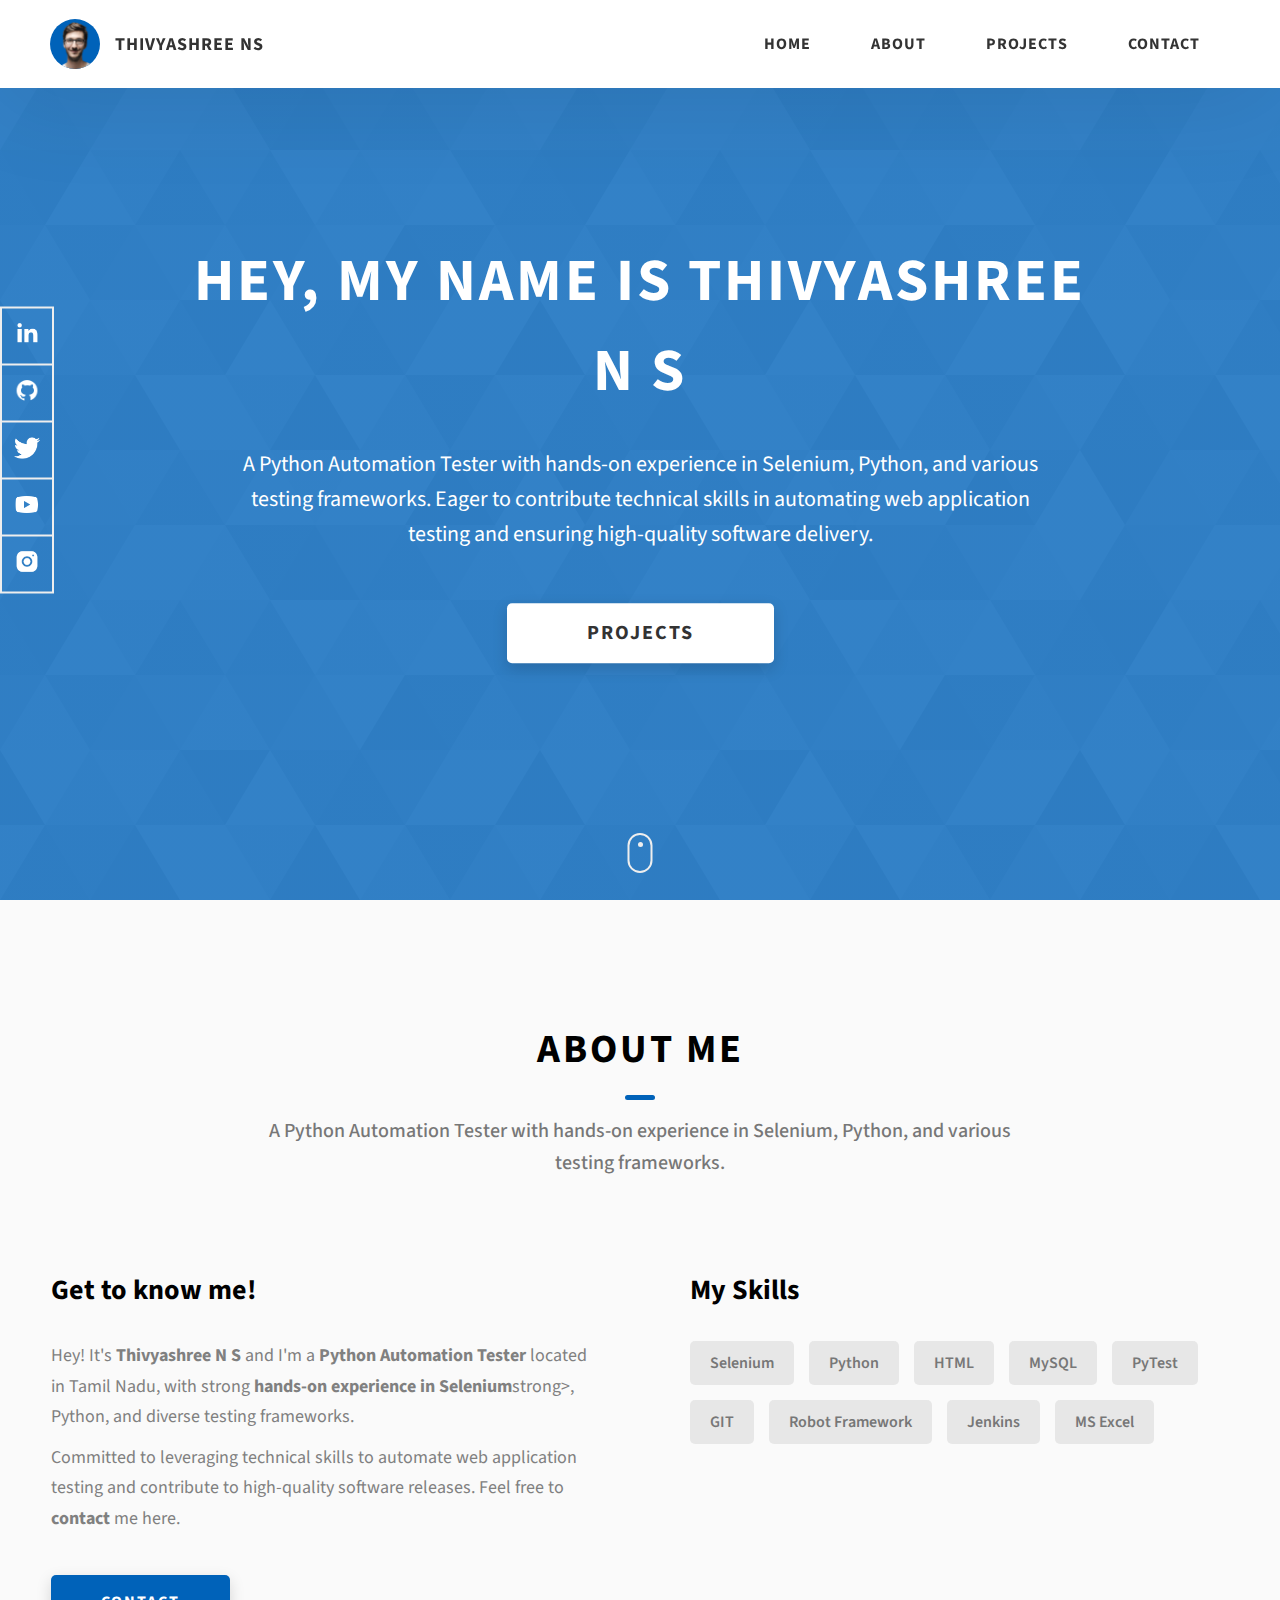
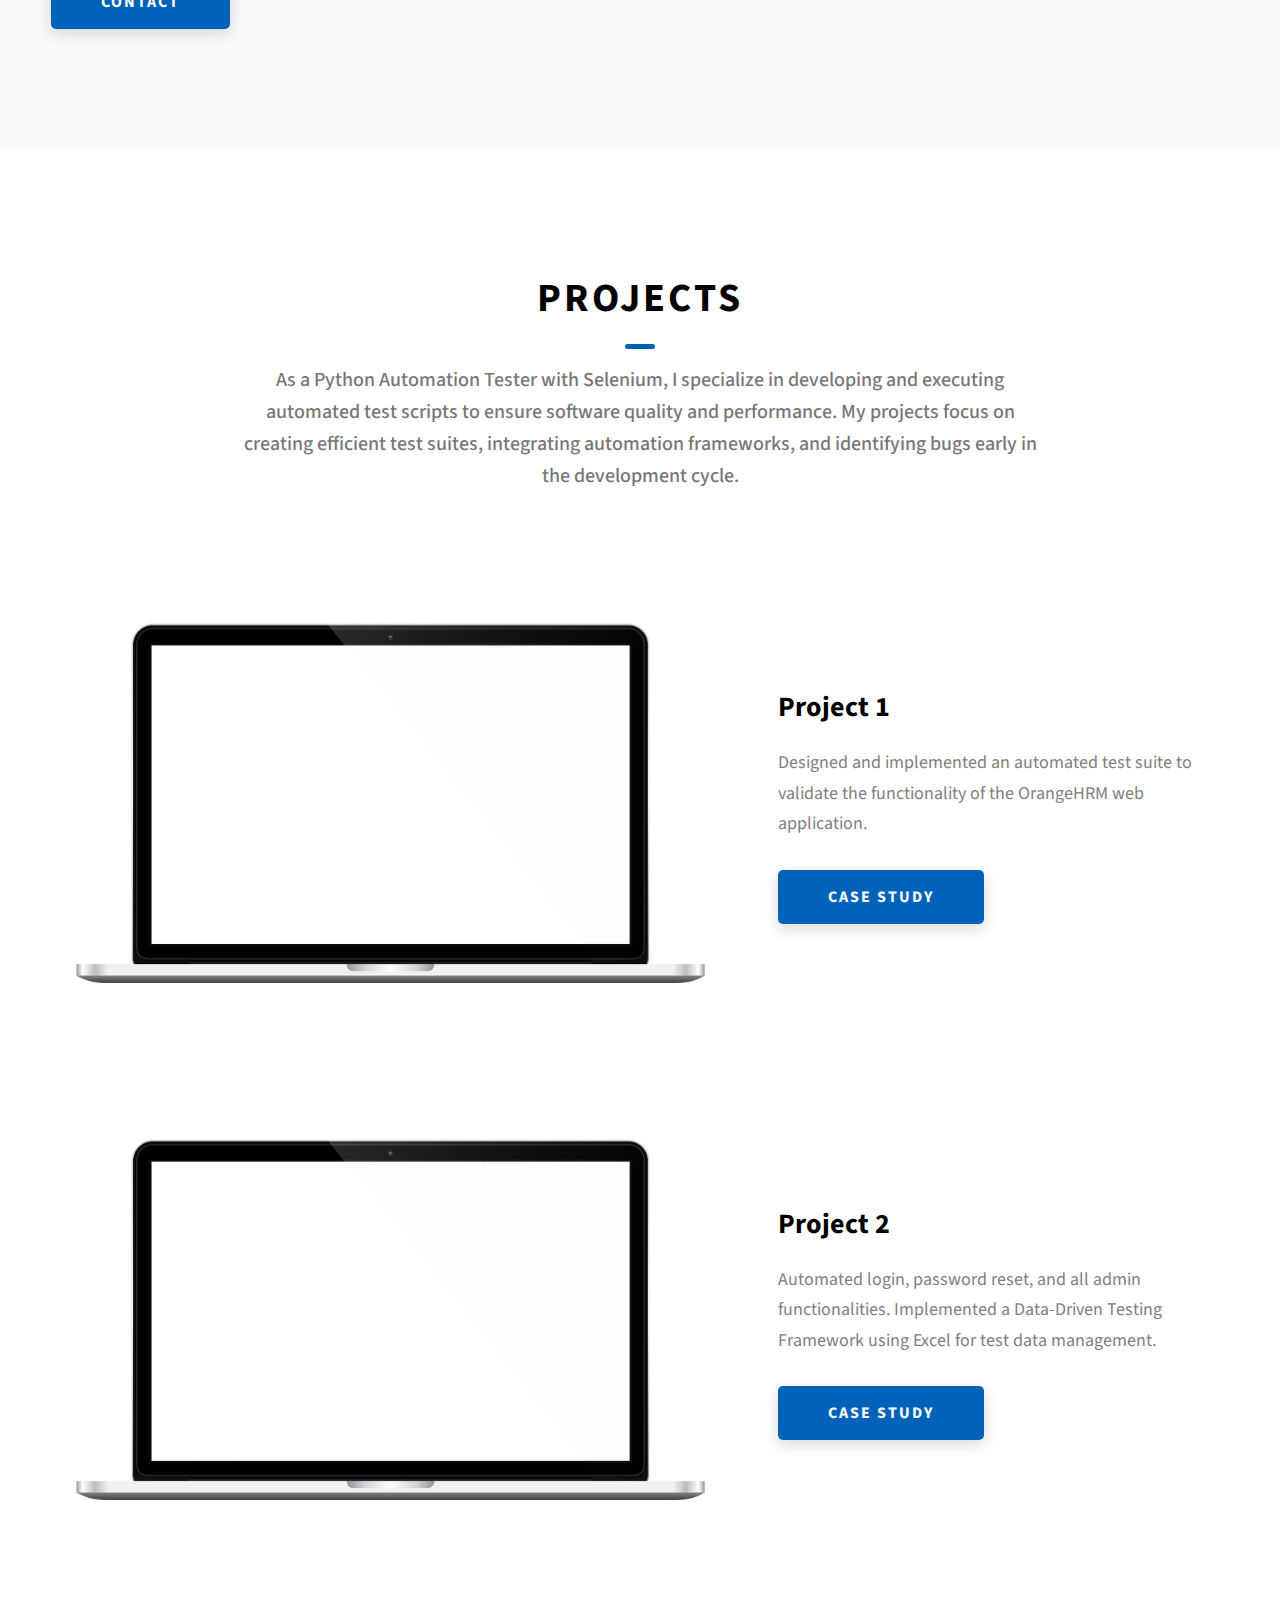
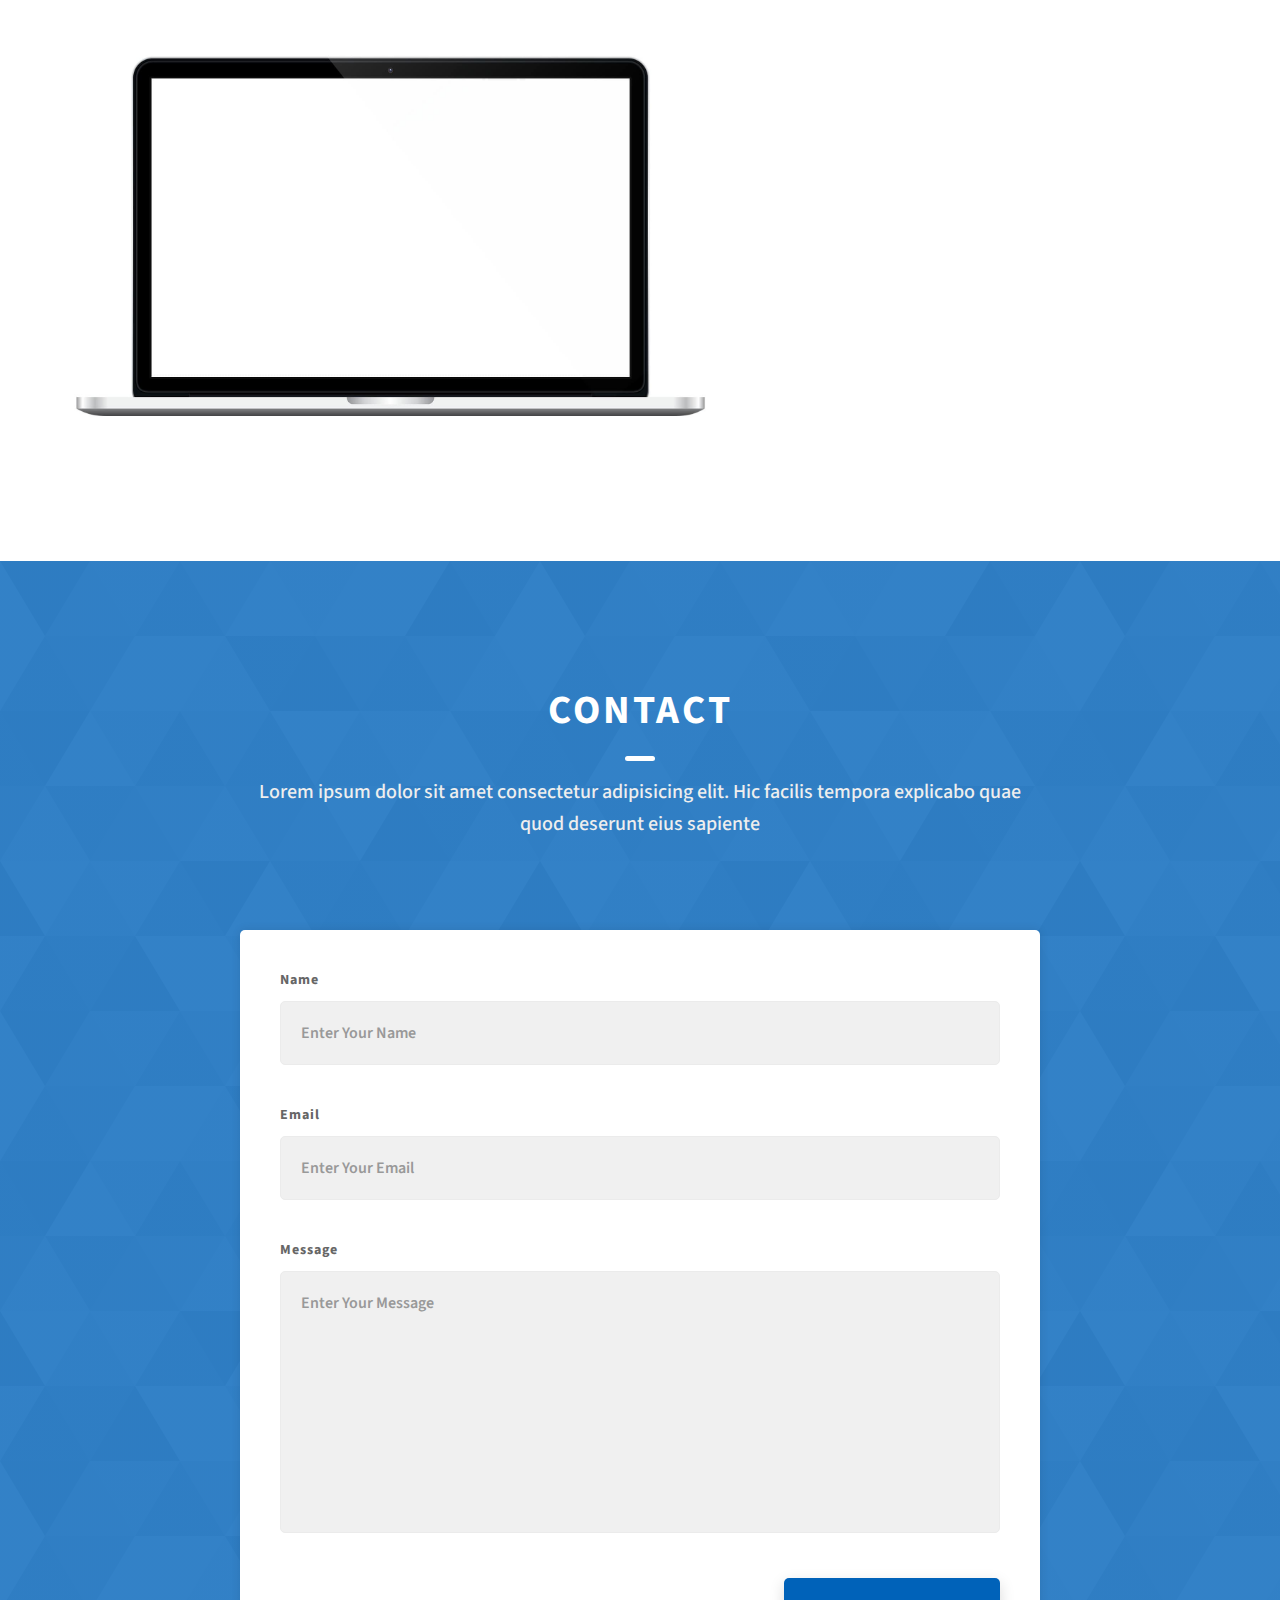
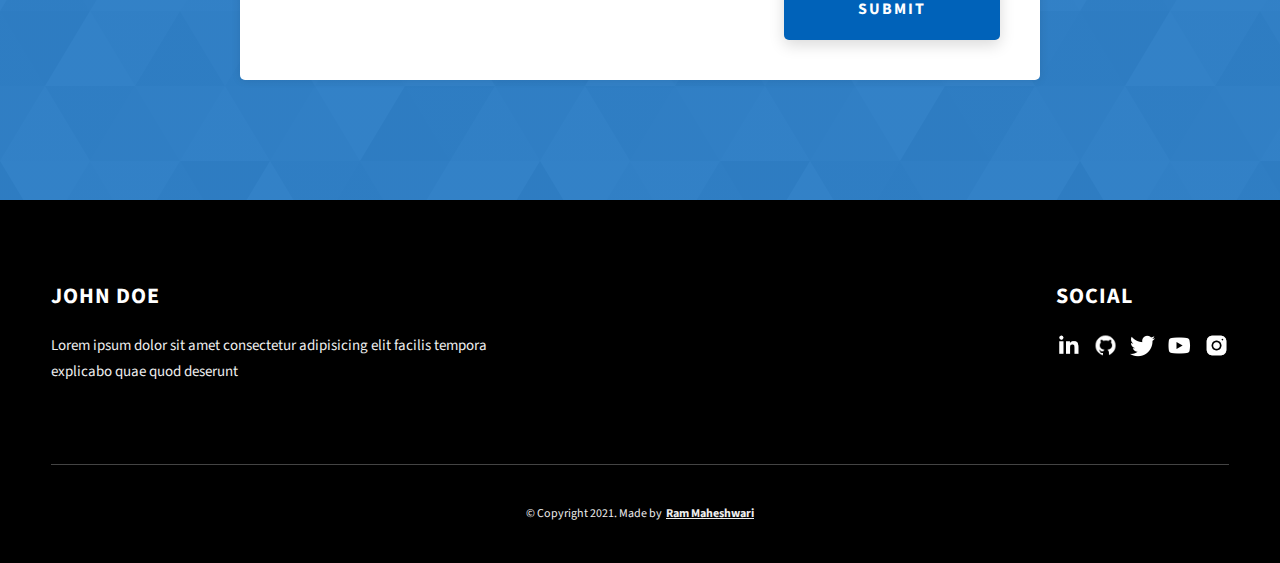
==== commit 30191a88: "Update index.html" ====
--- a/index.html
+++ b/index.html
@@ -226,7 +226,7 @@
 validate the functionality of the OrangeHRM web application.
               </p>
               <a
-                href="https://github.com/ThivyashreeNS/AT-Project-1.git"
+                href="./project-1.html"
                 class="btn btn--med btn--theme dynamicBgClr"
                 target="_blank"
                 >Case Study</a
@@ -248,7 +248,7 @@
                 Automated login, password reset, and all admin functionalities. Implemented a Data-Driven Testing Framework using Excel for test data management.
               </p>
               <a
-                href="https://github.com/ThivyashreeNS/AT-Project-2.git"
+                href="./project-2.html"
                 class="btn btn--med btn--theme dynamicBgClr"
                 target="_blank"
                 >Case Study</a
@@ -264,20 +264,7 @@
                 loading="lazy"
               />
             </div>
-           <! -- <div class="projects__row-content"> -->
-             <! -- <h3 class="projects__row-content-title">Project 3</h3> -->
-             <! -- <p class="projects__row-content-desc"> -->
-              <! --  Lorem ipsum dolor sit amet consectetur adipisicing elit. Hic -->
-               <! -- facilis tempora, explicabo quae quod deserunt eius sapiente -->
-              <! --  praesentium.-->
-             <! -- </p> -->
-           <! --   <a -->
-              <! --  href="./project-3.html" -->
-              <! --  class="btn btn--med btn--theme dynamicBgClr" -->
-              <! --  target="_blank" -->
-              <! --  >Case Study</a -->
-           <! --   > -->
-           <! -- </div> -->
+          
           </div>
         </div>
       </div>
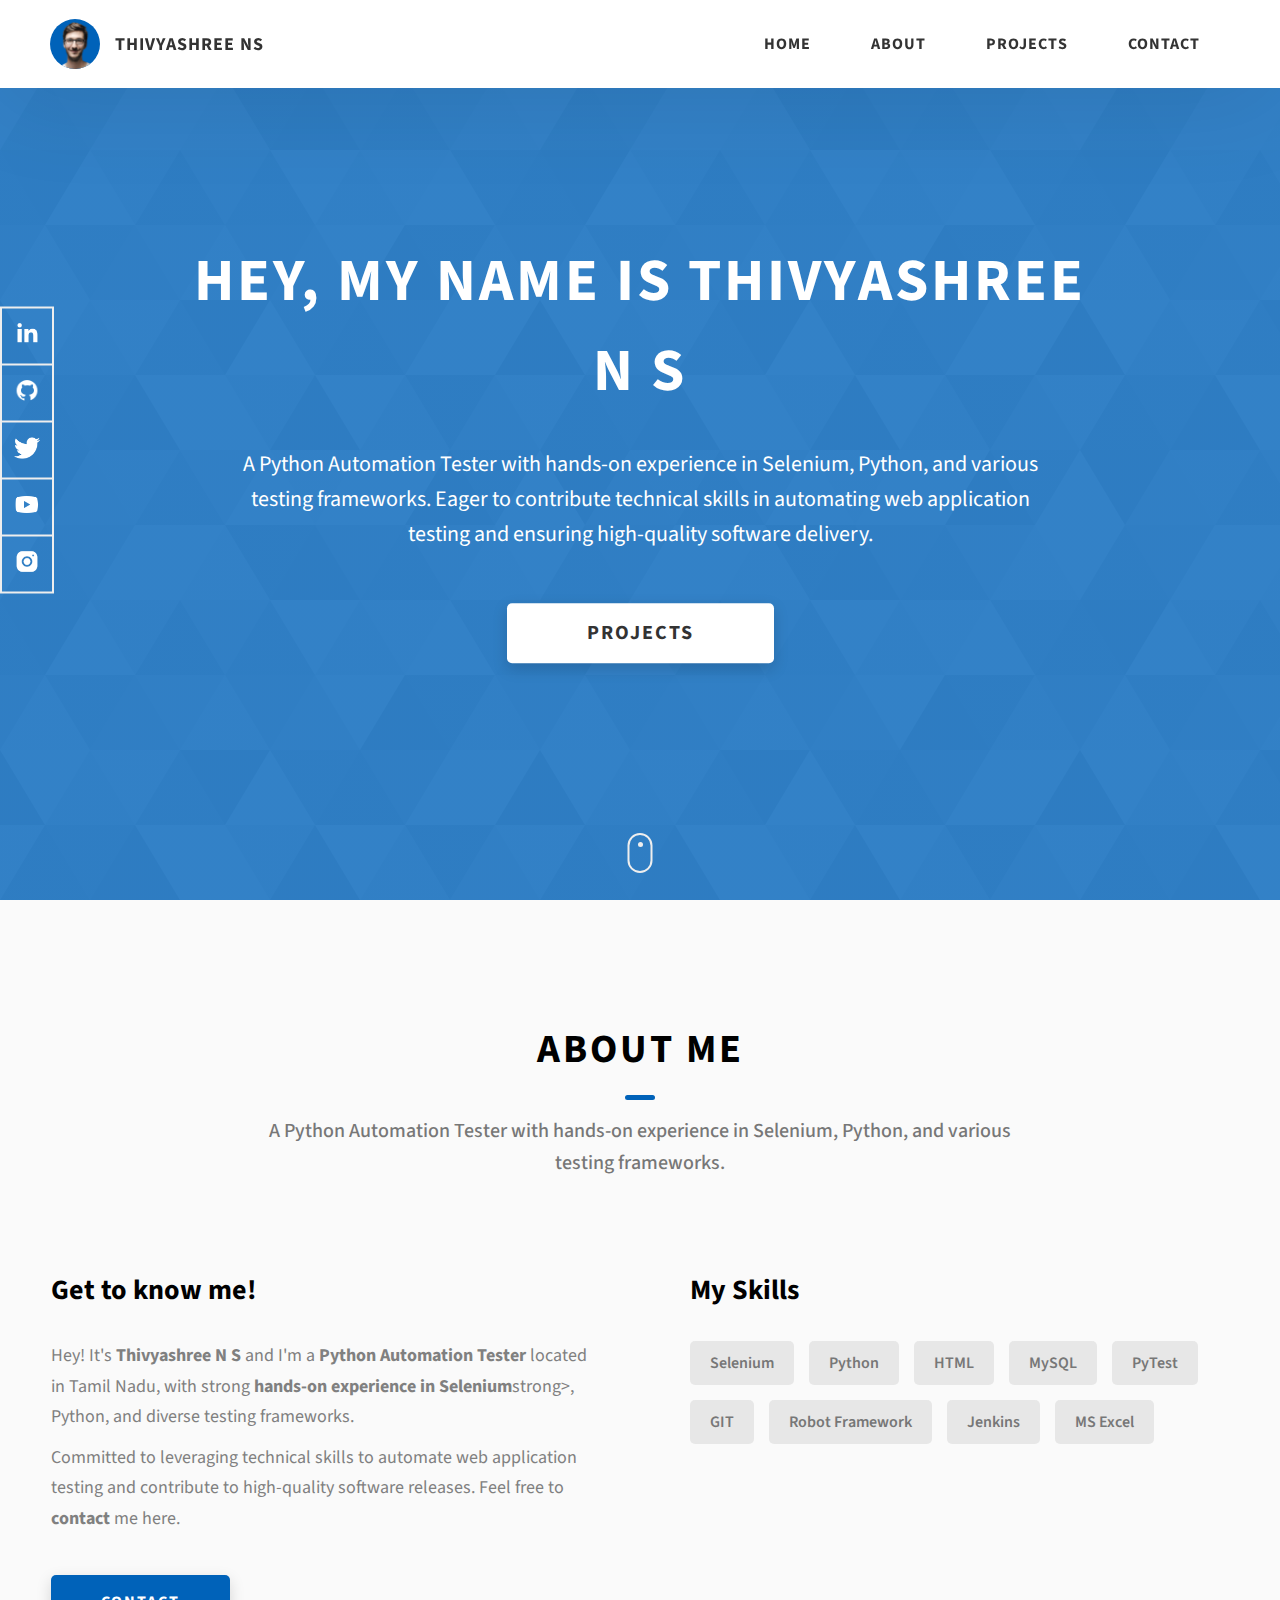
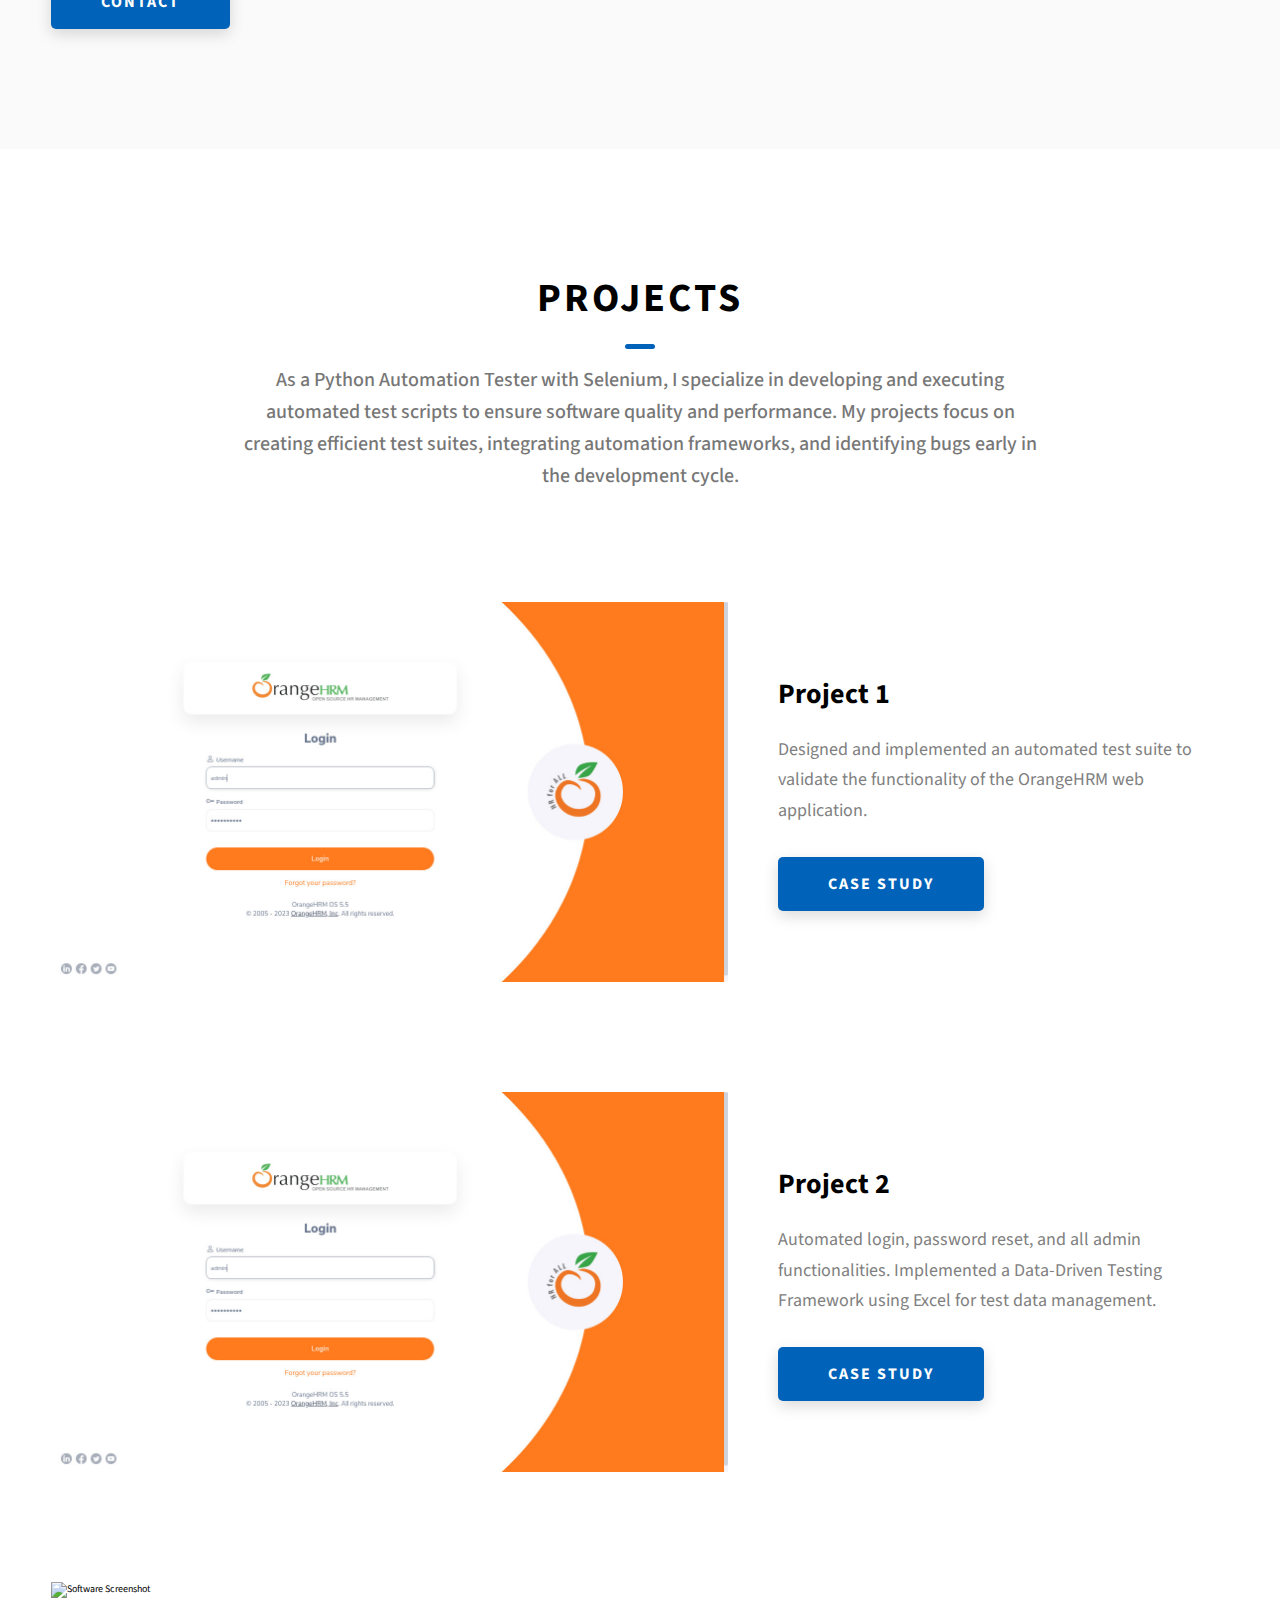
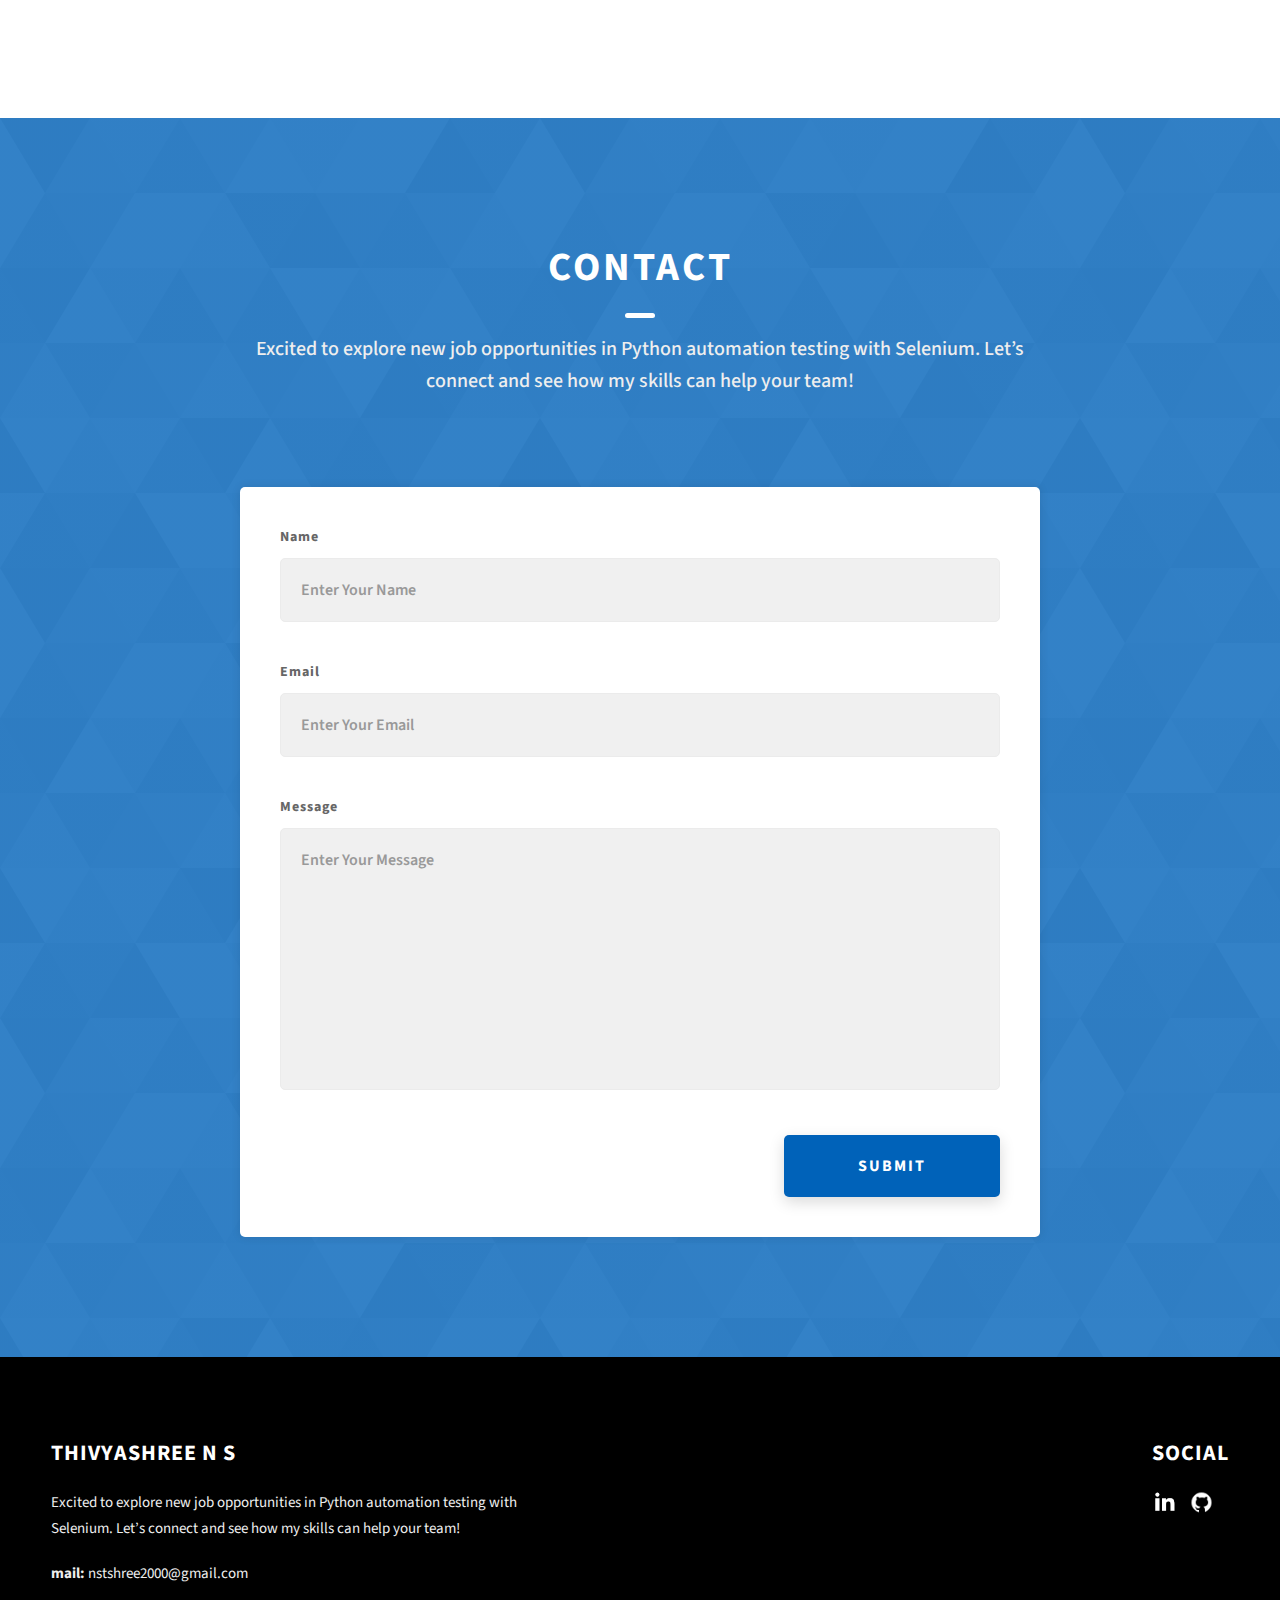
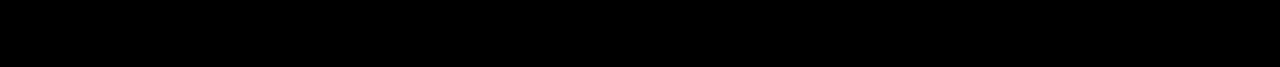
==== commit 1067c0e1: "Update index.html" ====
--- a/index.html
+++ b/index.html
@@ -213,7 +213,7 @@
           <div class="projects__row">
             <div class="projects__row-img-cont">
               <img
-                src="./assets/jpeg/project-mockup-example.jpeg"
+                src="./assets/jpeg/orangehrm-login.jpg"
                 alt="Software Screenshot"
                 class="projects__row-img"
                 loading="lazy"
@@ -236,7 +236,7 @@
           <div class="projects__row">
             <div class="projects__row-img-cont">
               <img
-                src="./assets/jpeg/project-mockup-example.jpeg"
+                src="./assets/jpeg/orangehrm-login.jpg"
                 alt="Software Screenshot"
                 class="projects__row-img"
                 loading="lazy"
@@ -274,8 +274,7 @@
         <h2 class="heading heading-sec heading-sec__mb-med">
           <span class="heading-sec__main heading-sec__main--lt">Contact</span>
           <span class="heading-sec__sub heading-sec__sub--lt">
-            Lorem ipsum dolor sit amet consectetur adipisicing elit. Hic facilis
-            tempora explicabo quae quod deserunt eius sapiente
+            Excited to explore new job opportunities in Python automation testing with Selenium. Let’s connect and see how my skills can help your team!
           </span>
         </h2>
         <div class="contact__form-container">
@@ -329,59 +328,35 @@
               <span>Social</span>
             </h2>
             <div class="main-footer__social-cont">
-              <a target="_blank" rel="noreferrer" href="#">
+              <a target="_blank" rel="noreferrer" href="https://www.linkedin.com/in/thivyashree-ns/">
                 <img
                   class="main-footer__icon"
                   src="./assets/png/linkedin-ico.png"
                   alt="icon"
                 />
               </a>
-              <a target="_blank" rel="noreferrer" href="#">
+              <a target="_blank" rel="noreferrer" href="https://github.com/ThivyashreeNS">
                 <img
                   class="main-footer__icon"
                   src="./assets/png/github-ico.png"
                   alt="icon"
                 />
               </a>
-              <a target="_blank" rel="noreferrer" href="#">
-                <img
-                  class="main-footer__icon"
-                  src="./assets/png/twitter-ico.png"
-                  alt="icon"
-                />
-              </a>
-              <a target="_blank" rel="noreferrer" href="#">
-                <img
-                  class="main-footer__icon"
-                  src="./assets/png/yt-ico.png"
-                  alt="icon"
-                />
-              </a>
-              <a target="_blank" rel="noreferrer" href="#">
-                <img
-                  class="main-footer__icon main-footer__icon--mr-none"
-                  src="./assets/png/insta-ico.png"
-                  alt="icon"
-                />
-              </a>
+             
             </div>
           </div>
           <div class="main-footer__row main-footer__row-2">
-            <h4 class="heading heading-sm text-lt">John Doe</h4>
+            <h4 class="heading heading-sm text-lt">Thivyashree N S</h4>
             <p class="main-footer__short-desc">
-              Lorem ipsum dolor sit amet consectetur adipisicing elit facilis
-              tempora explicabo quae quod deserunt
+              Excited to explore new job opportunities in Python automation testing with Selenium. Let’s connect and see how my skills can help your team!
             </p>
-          </div>
-        </div>
-
-        <!-- If you give me some credit or shoutout here by linking to my website, then it will be a big thing for me and will help me a lot :) -->
-        <div class="main-footer__lower">
-          &copy; Copyright 2021. Made by
-          <a rel="noreferrer" target="_blank" href="https://rammaheshwari.com"
-            >Ram Maheshwari</a
-          >
-        </div>
+             <p class="main-footer__short-desc">
+               <b>mail:</b>   nstshree2000@gmail.com
+            </p>
+          </div>
+        </div>
+
+      
       </div>
     </footer>
 
--- a/css/style.css
+++ b/css/style.css
@@ -459,7 +459,7 @@
   .project-details__desc-para {
     font-size: 1.8rem;
     line-height: 1.7;
-    color: grey;
+    color: black;
     margin-bottom: 2rem; }
 
 .project-details__tools-used {
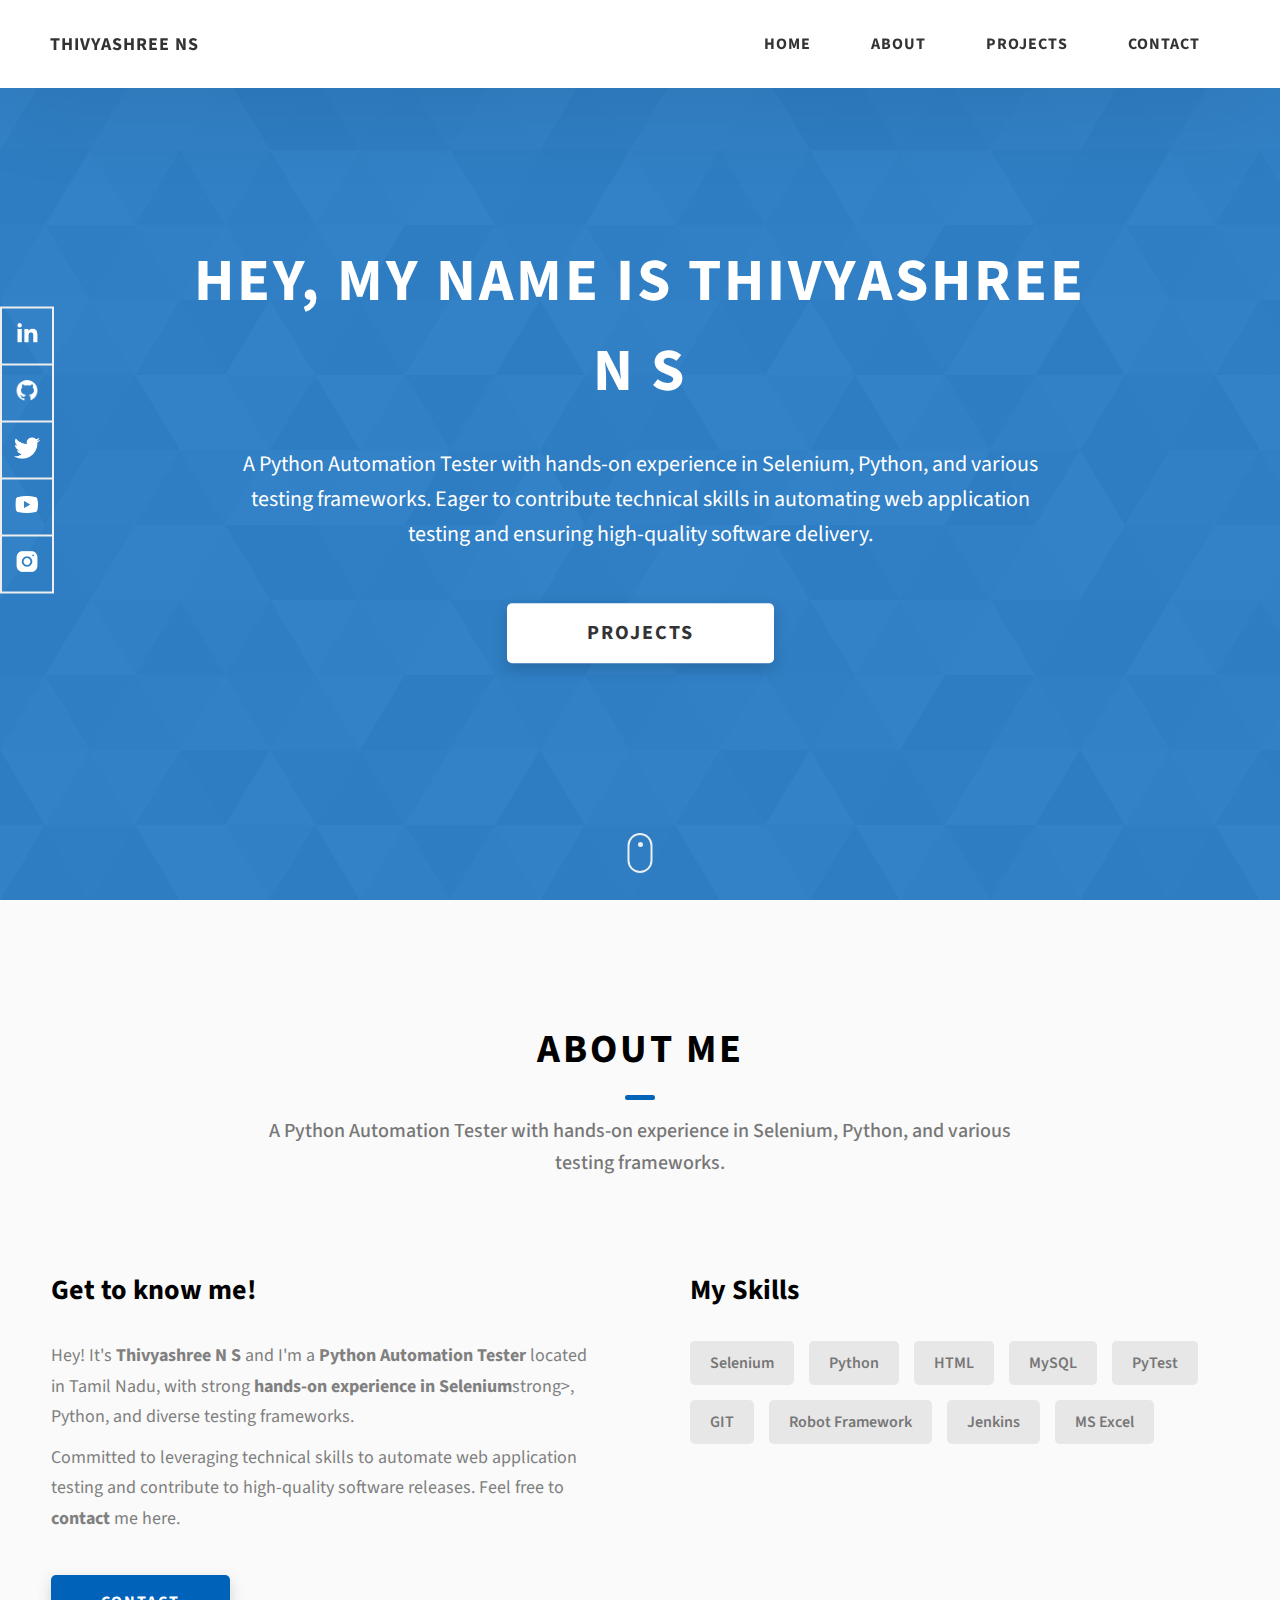
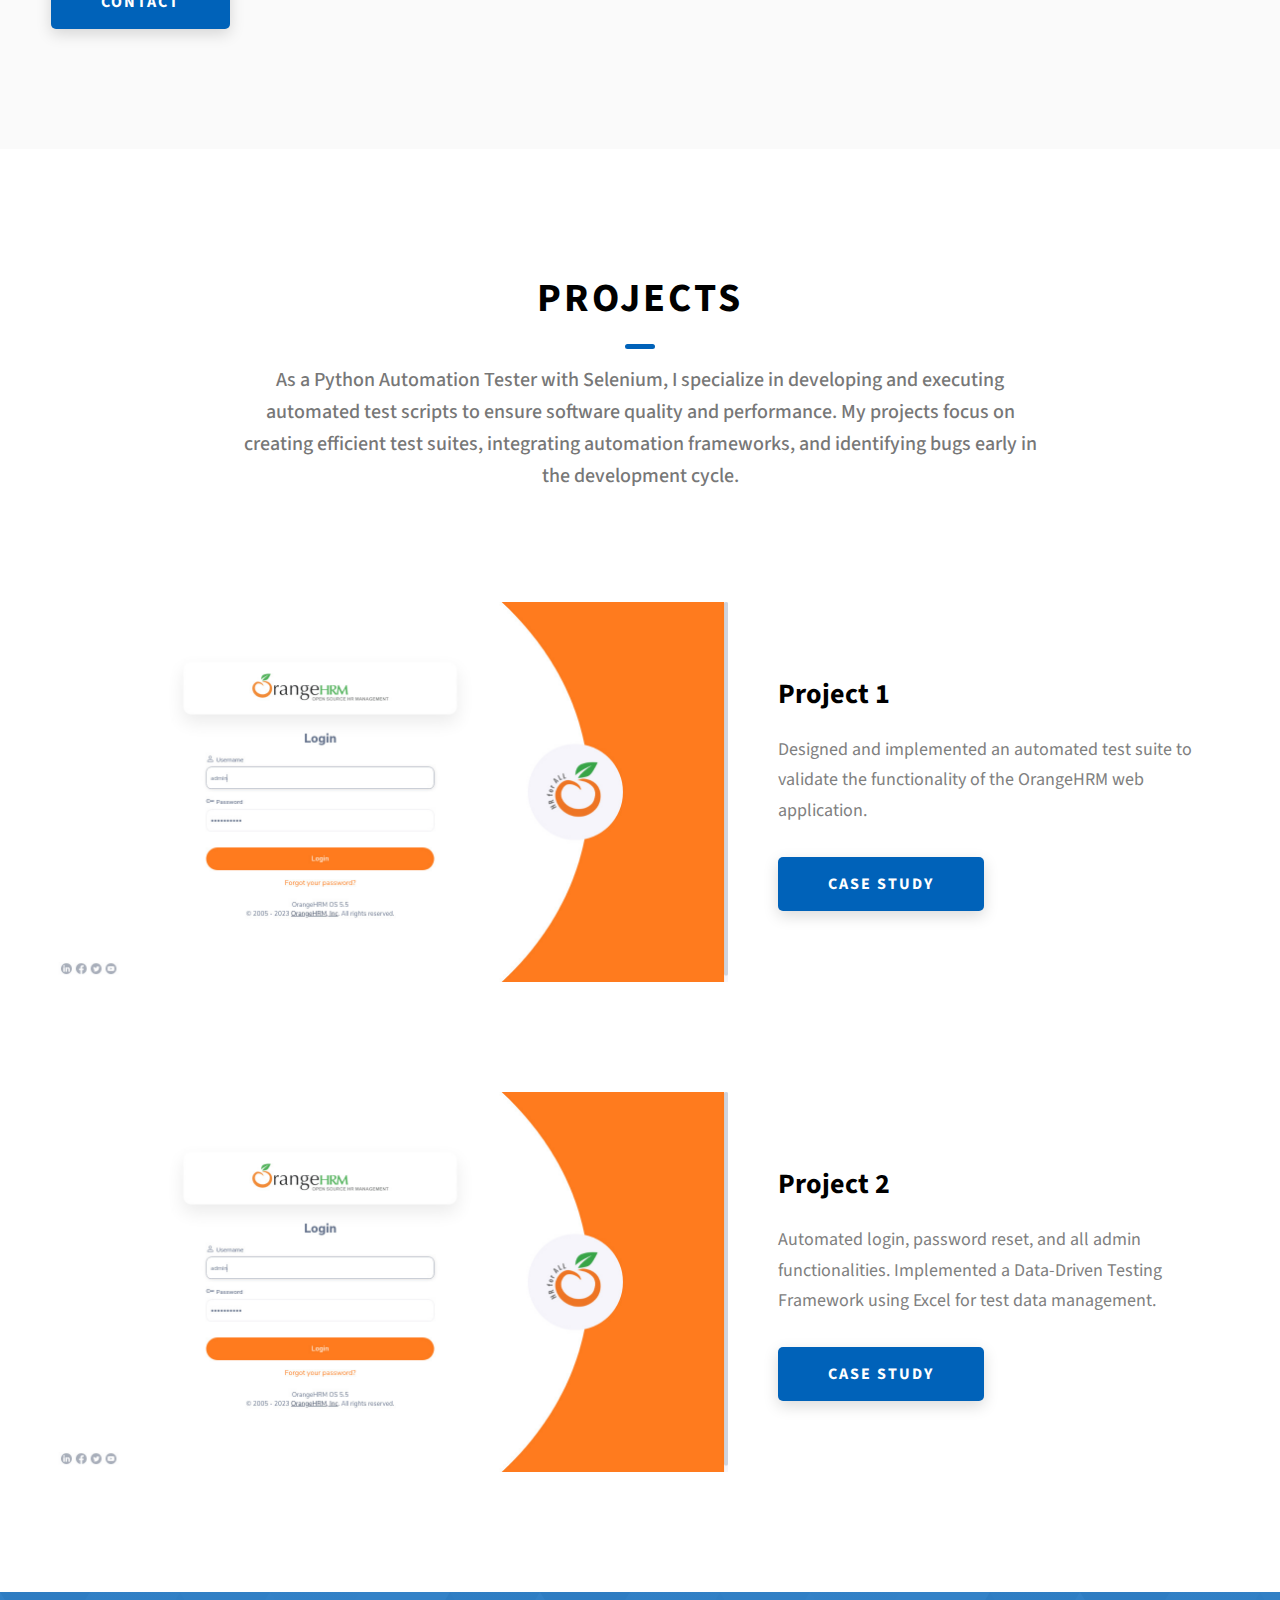
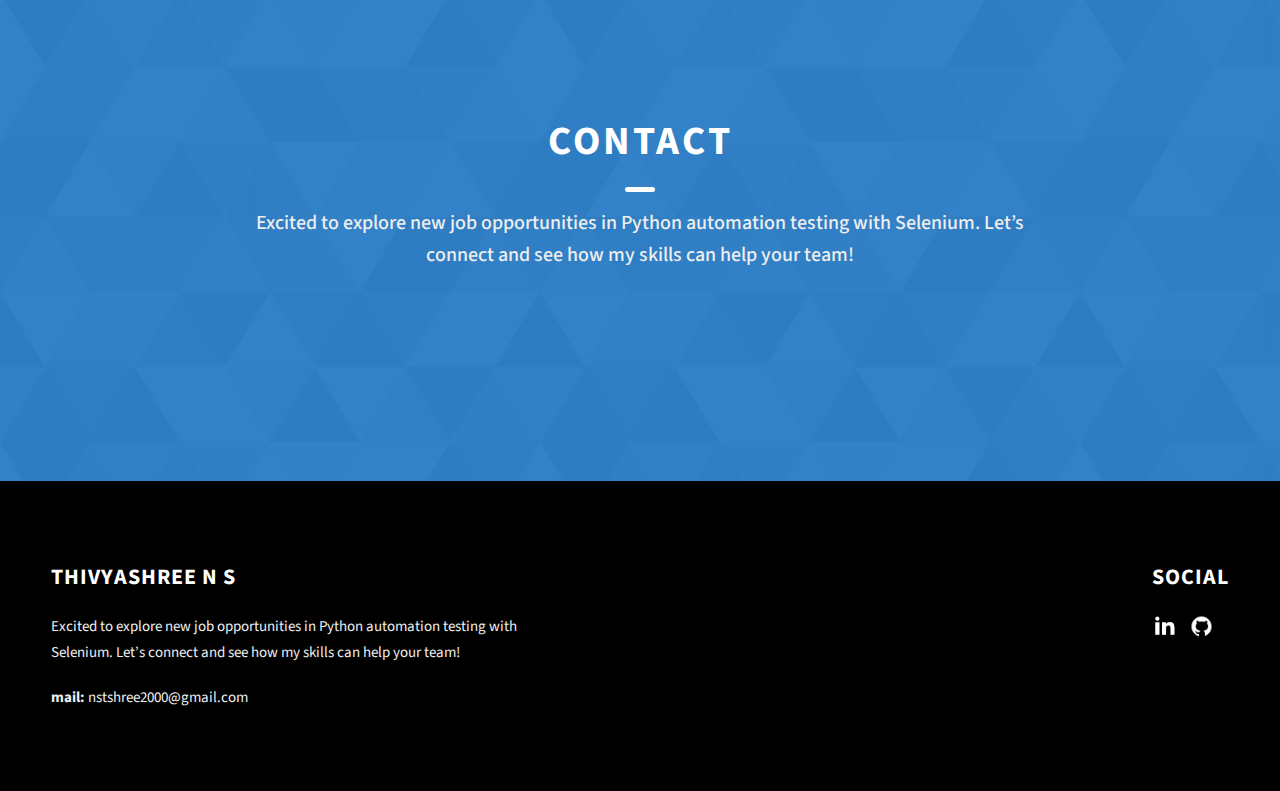
==== commit 22663252: "Update index.html" ====
--- a/index.html
+++ b/index.html
@@ -20,13 +20,7 @@
     <header class="header">
       <div class="header__content">
         <div class="header__logo-container">
-          <div class="header__logo-img-cont">
-            <img
-              src="./assets/png/john-doe.png"
-              alt="Ram Maheshwari Logo Image"
-              class="header__logo-img"
-            />
-          </div>
+          
           <span class="header__logo-sub">Thivyashree NS</span>
         </div>
         <div class="header__main">
@@ -255,17 +249,7 @@
               >
             </div>
           </div>
-          <div class="projects__row">
-            <div class="projects__row-img-cont">
-              <img
-                src="./assets/jpeg/project-mockup-example.jpeg"
-                alt="Software Screenshot"
-                class="projects__row-img"
-                loading="lazy"
-              />
-            </div>
           
-          </div>
         </div>
       </div>
     </section>
@@ -277,47 +261,8 @@
             Excited to explore new job opportunities in Python automation testing with Selenium. Let’s connect and see how my skills can help your team!
           </span>
         </h2>
-        <div class="contact__form-container">
-          <form action="#" class="contact__form">
-            <div class="contact__form-field">
-              <label class="contact__form-label" for="name">Name</label>
-              <input
-                required
-                placeholder="Enter Your Name"
-                type="text"
-                class="contact__form-input"
-                name="name"
-                id="name"
-              />
-            </div>
-            <div class="contact__form-field">
-              <label class="contact__form-label" for="email">Email</label>
-              <input
-                required
-                placeholder="Enter Your Email"
-                type="text"
-                class="contact__form-input"
-                name="email"
-                id="email"
-              />
-            </div>
-            <div class="contact__form-field">
-              <label class="contact__form-label" for="message">Message</label>
-              <textarea
-                required
-                cols="30"
-                rows="10"
-                class="contact__form-input"
-                placeholder="Enter Your Message"
-                name="message"
-                id="message"
-              ></textarea>
-            </div>
-            <button type="submit" class="btn btn--theme contact__btn">
-              Submit
-            </button>
-          </form>
-        </div>
+        
+     
       </div>
     </section>
     <footer class="main-footer">
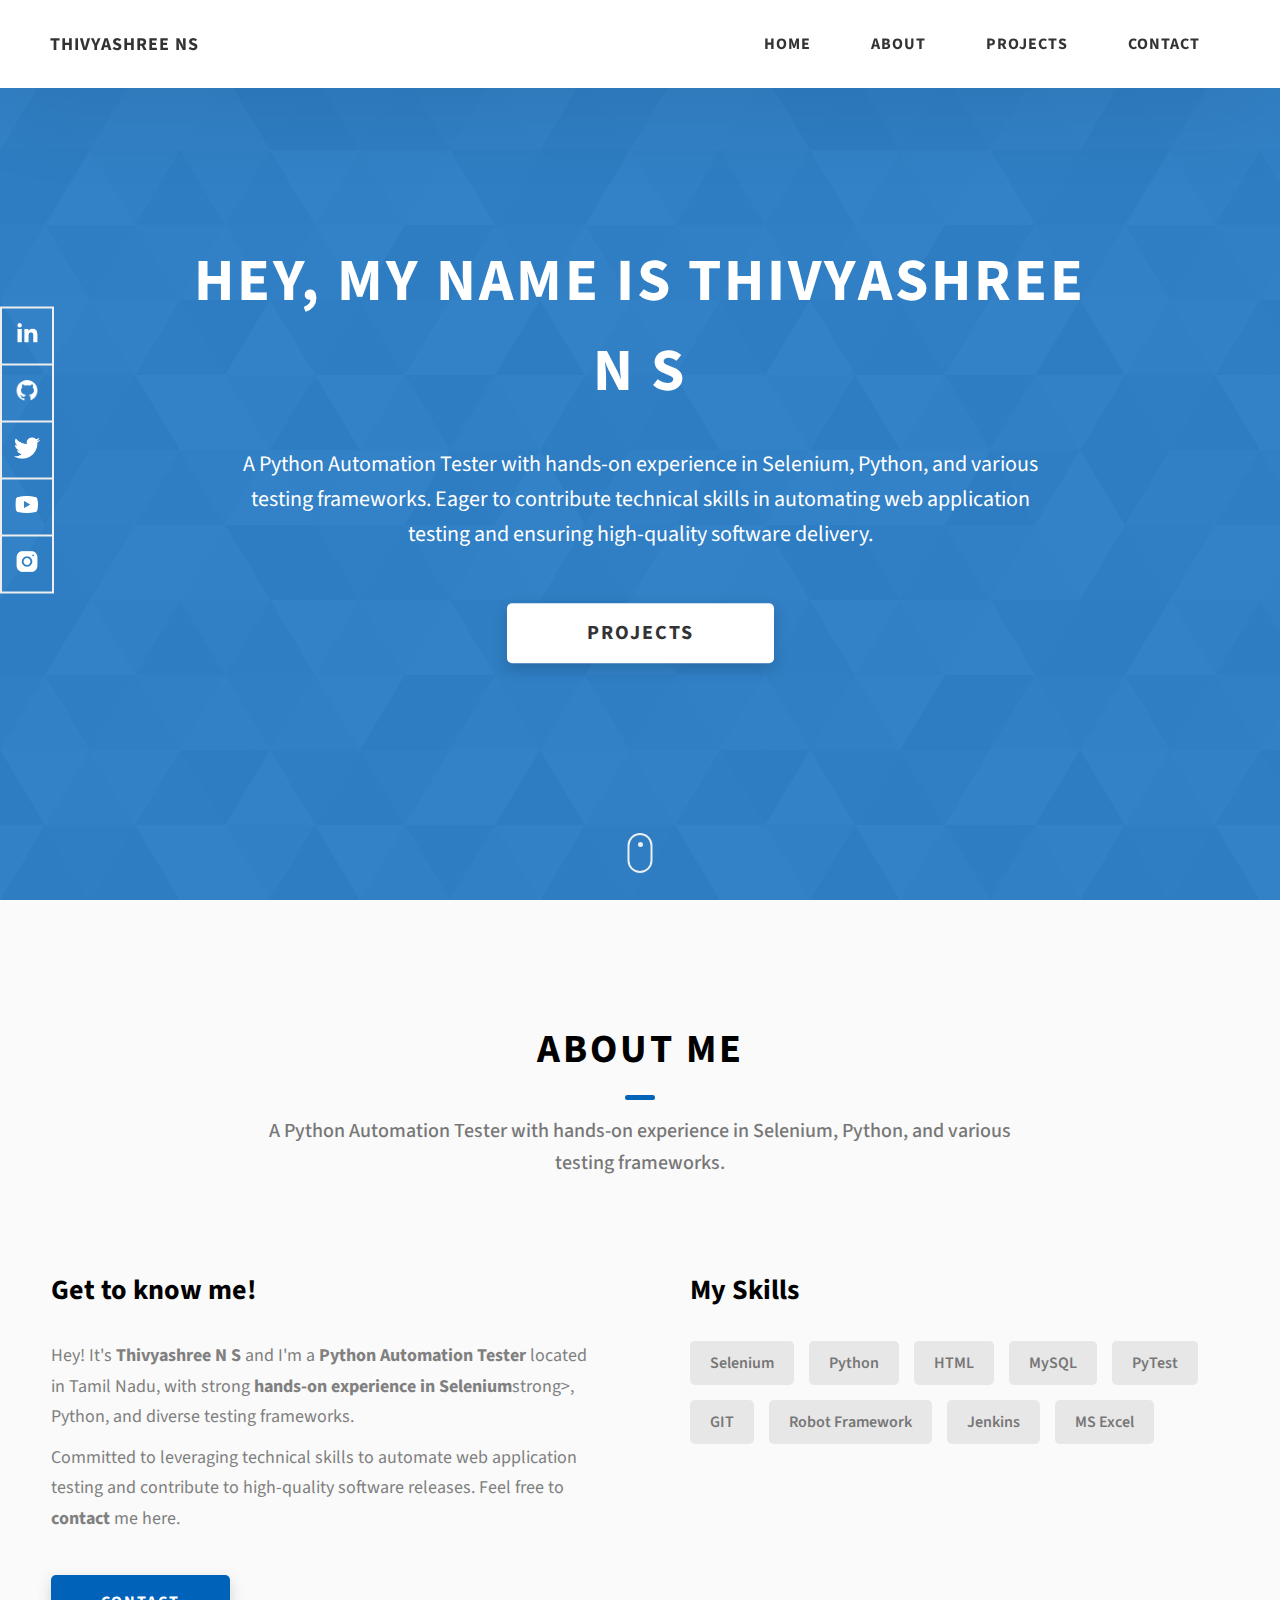
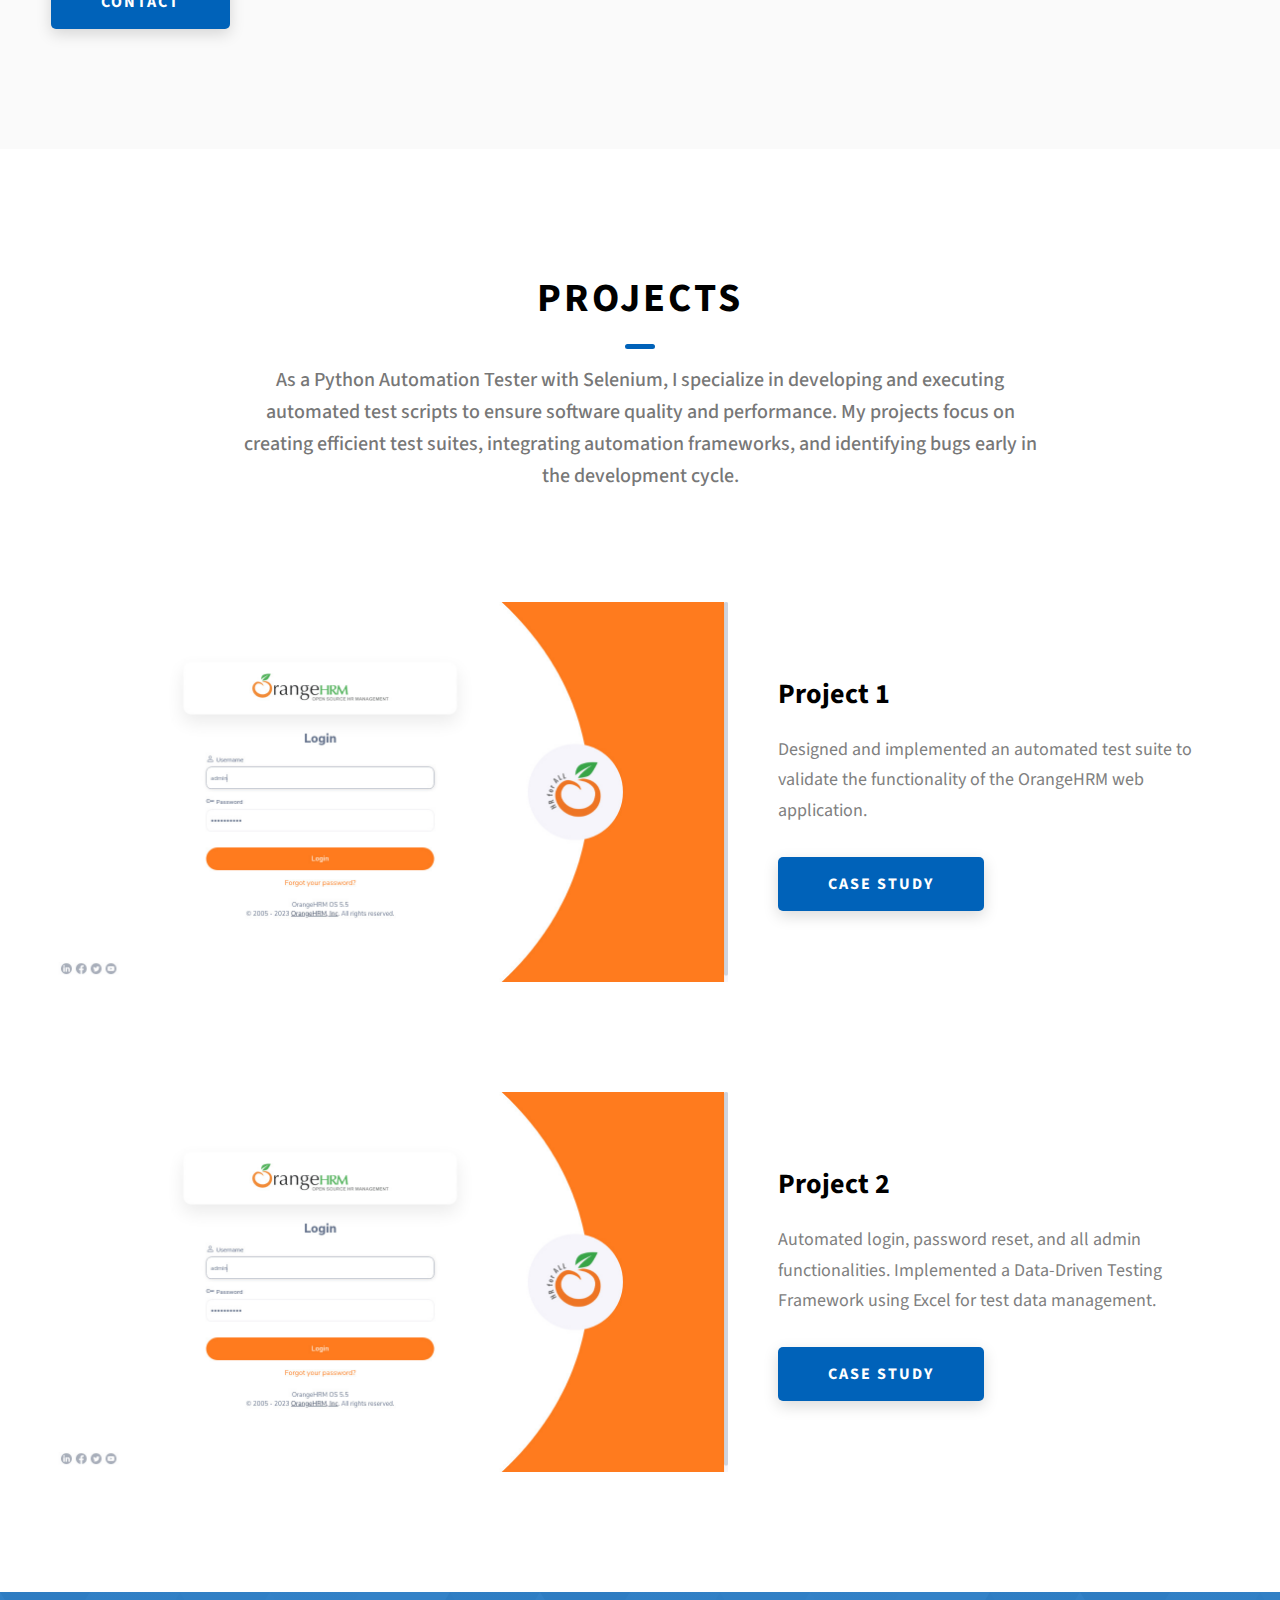
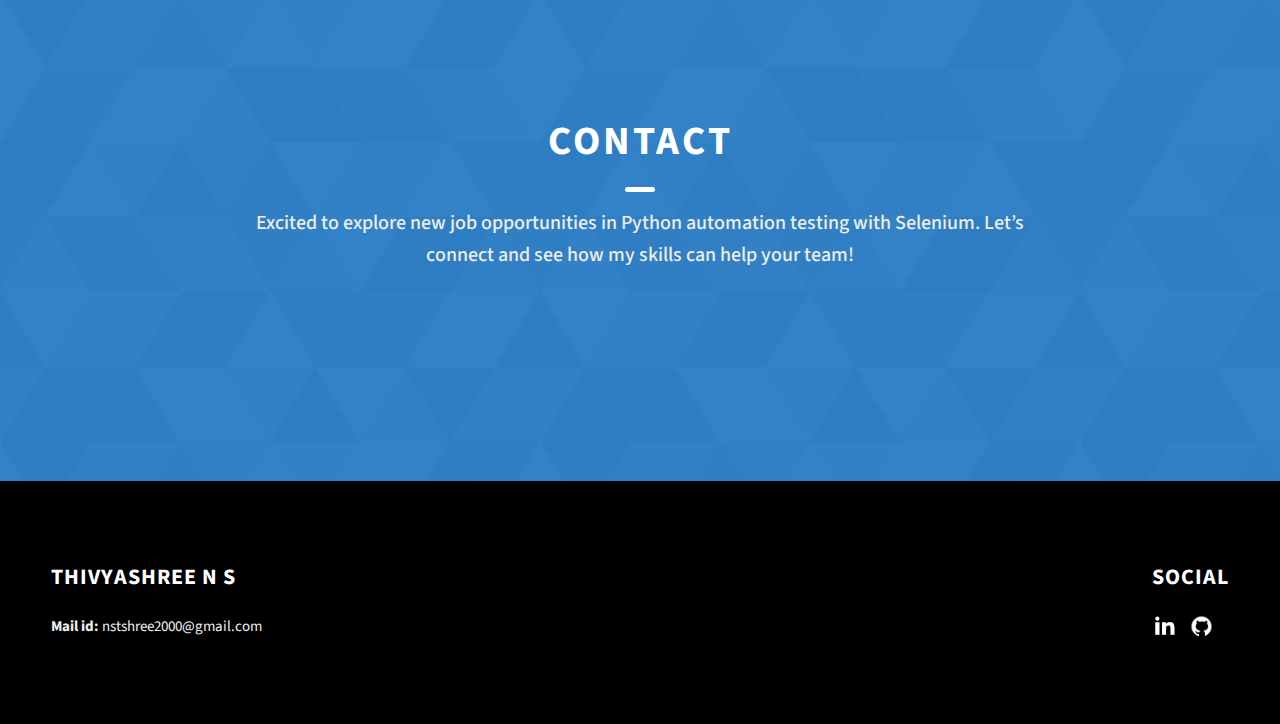
==== commit 82c3bf58: "Update index.html" ====
--- a/index.html
+++ b/index.html
@@ -78,7 +78,7 @@
     </header>
     <section class="home-hero">
       <div class="home-hero__content">
-        <h1 class="heading-primary">Hey, My name is Thivyashree N S</h1>
+        <h2 class="heading-primary">Hey, My name is Thivyashree N S</h2>
         <div class="home-hero__info">
           <p class="text-primary">
             A Python Automation Tester with
@@ -92,7 +92,7 @@
       </div>
       <div class="home-hero__socials">
         <div class="home-hero__social">
-          <a href="#" class="home-hero__social-icon-link">
+          <a href="https://www.linkedin.com/in/thivyashree-ns/" class="home-hero__social-icon-link">
             <img
               src="./assets/png/linkedin-ico.png"
               alt="icon"
@@ -101,7 +101,7 @@
           </a>
         </div>
         <div class="home-hero__social">
-          <a href="#" class="home-hero__social-icon-link">
+          <a href="https://github.com/ThivyashreeNS" class="home-hero__social-icon-link">
             <img
               src="./assets/png/github-ico.png"
               alt="icon"
@@ -292,11 +292,9 @@
           </div>
           <div class="main-footer__row main-footer__row-2">
             <h4 class="heading heading-sm text-lt">Thivyashree N S</h4>
-            <p class="main-footer__short-desc">
-              Excited to explore new job opportunities in Python automation testing with Selenium. Let’s connect and see how my skills can help your team!
-            </p>
+           
              <p class="main-footer__short-desc">
-               <b>mail:</b>   nstshree2000@gmail.com
+               <b>Mail id:</b>   nstshree2000@gmail.com
             </p>
           </div>
         </div>
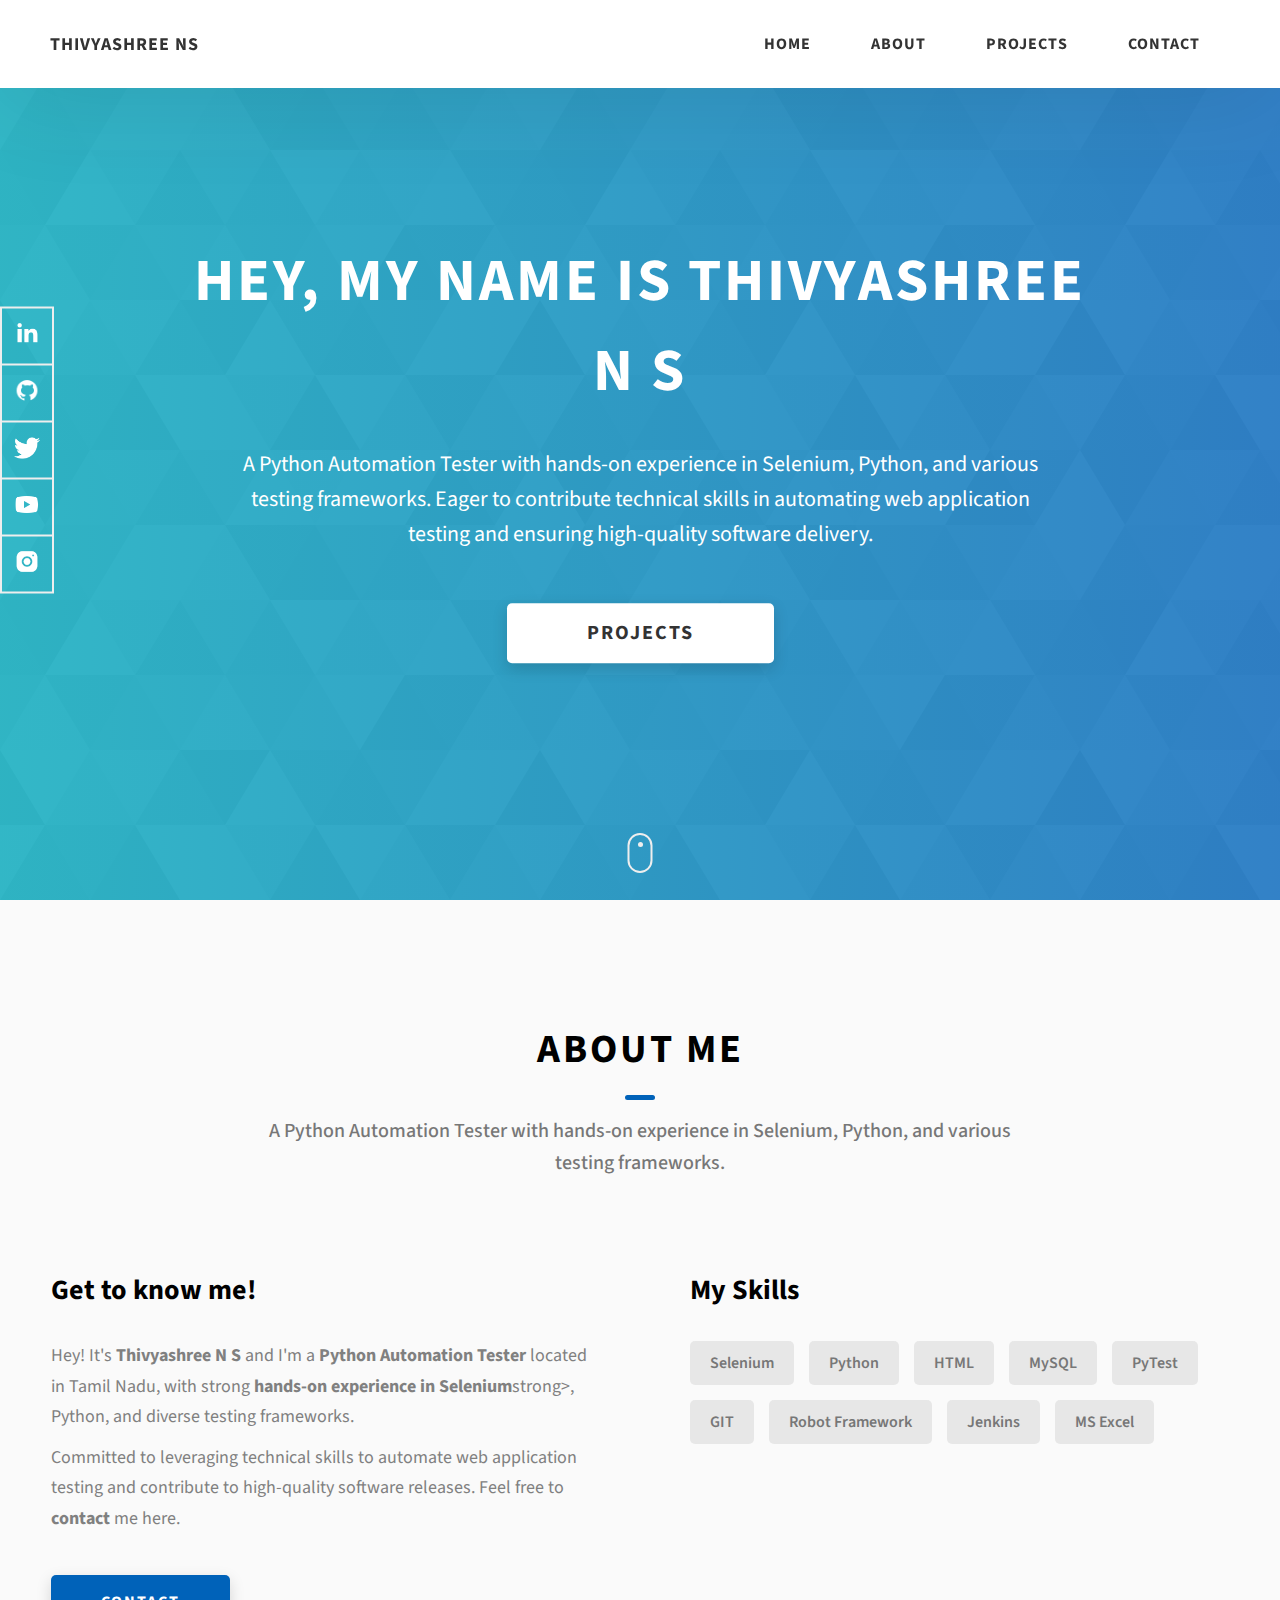
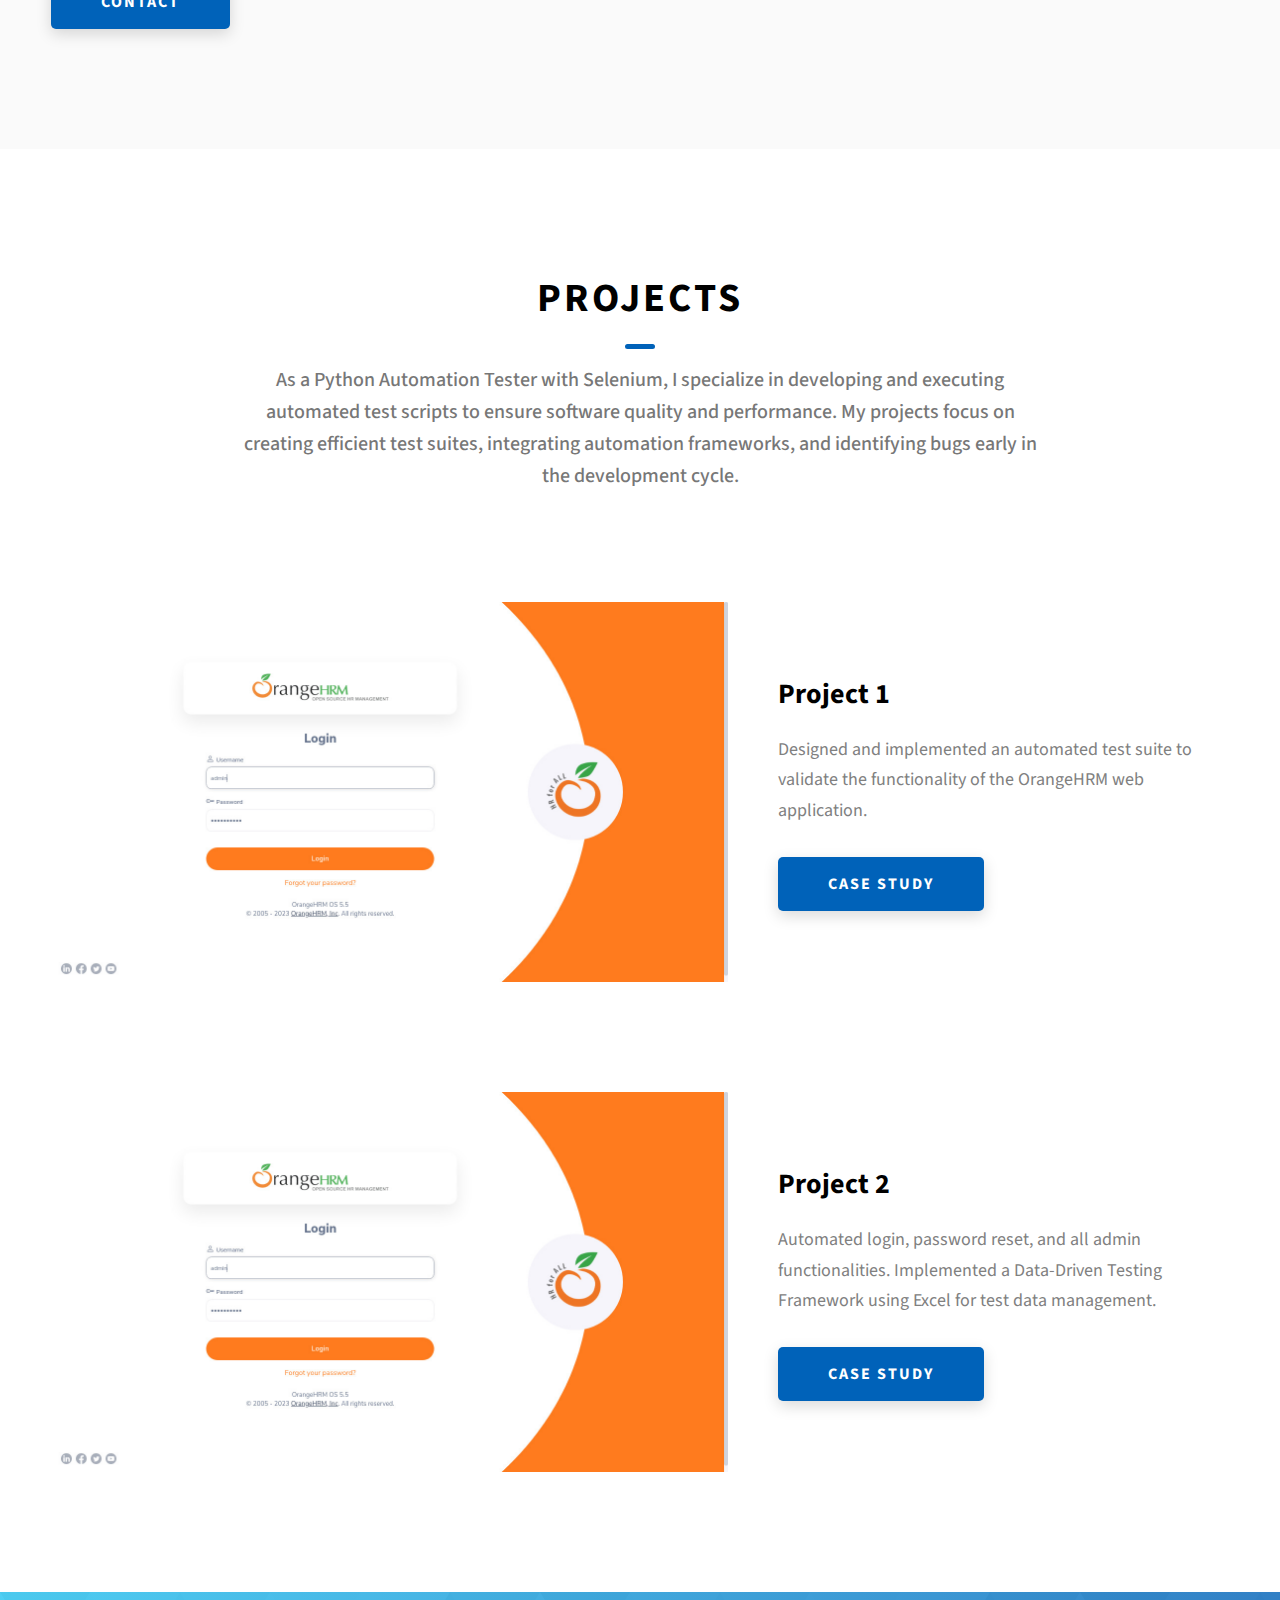
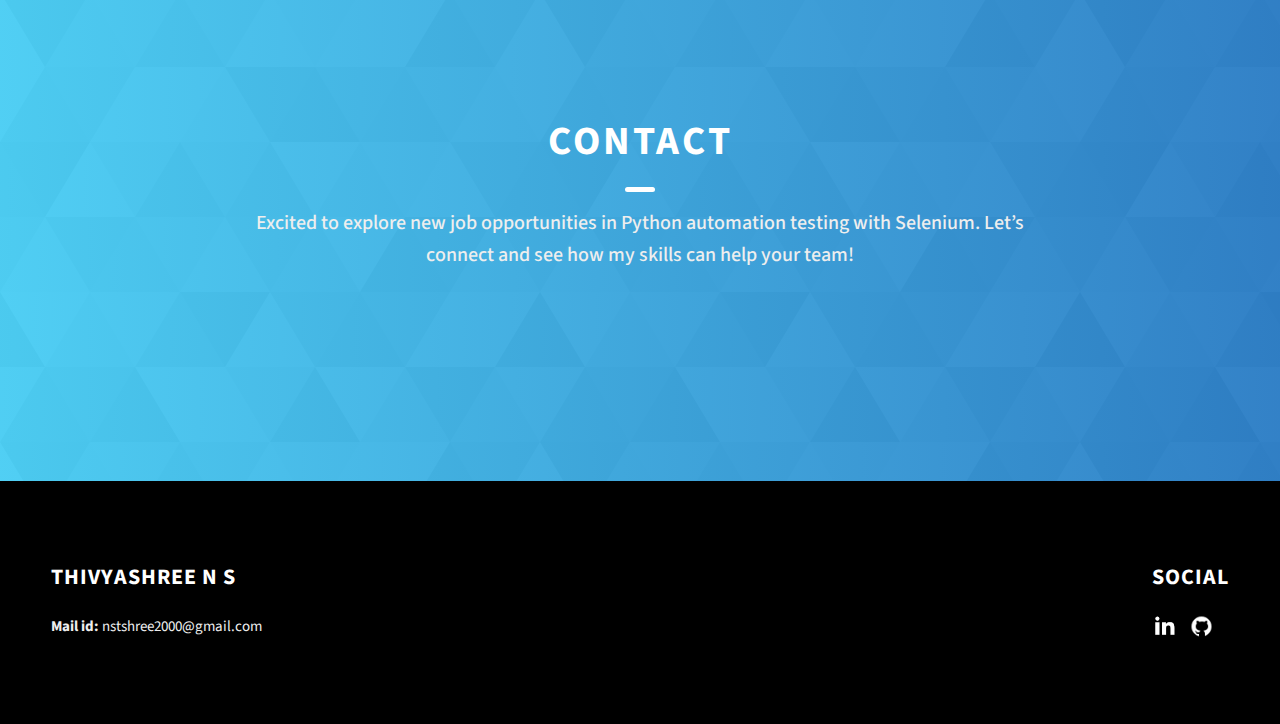
==== commit 0eb96415: "Update index.html" ====
--- a/css/style.css
+++ b/css/style.css
@@ -185,7 +185,7 @@
 
 .home-hero {
   color: #fff;
-  background: linear-gradient(to right, rgba(0, 98, 185, 0.8), rgba(0, 98, 185, 0.8)), url(../../assets/svg/common-bg.svg);
+  background: linear-gradient(to right, rgb(0 166 185 / 80%), rgba(0, 98, 185, 0.8)), url(../../assets/svg/common-bg.svg);
   background-position: center;
   height: 100vh;
   min-height: 80rem;
@@ -323,7 +323,7 @@
           font-size: 1.7rem; } }
 
 .contact {
-  background: linear-gradient(to right, rgba(0, 98, 185, 0.8), rgba(0, 98, 185, 0.8)), url(../../assets/svg/common-bg.svg);
+  background: linear-gradient(to right, rgb(37 195 241 / 80%), rgba(0, 98, 185, 0.8)), url(../../assets/svg/common-bg.svg);
   background-size: cover;
   background-position: center; }
   .contact__form-container {
